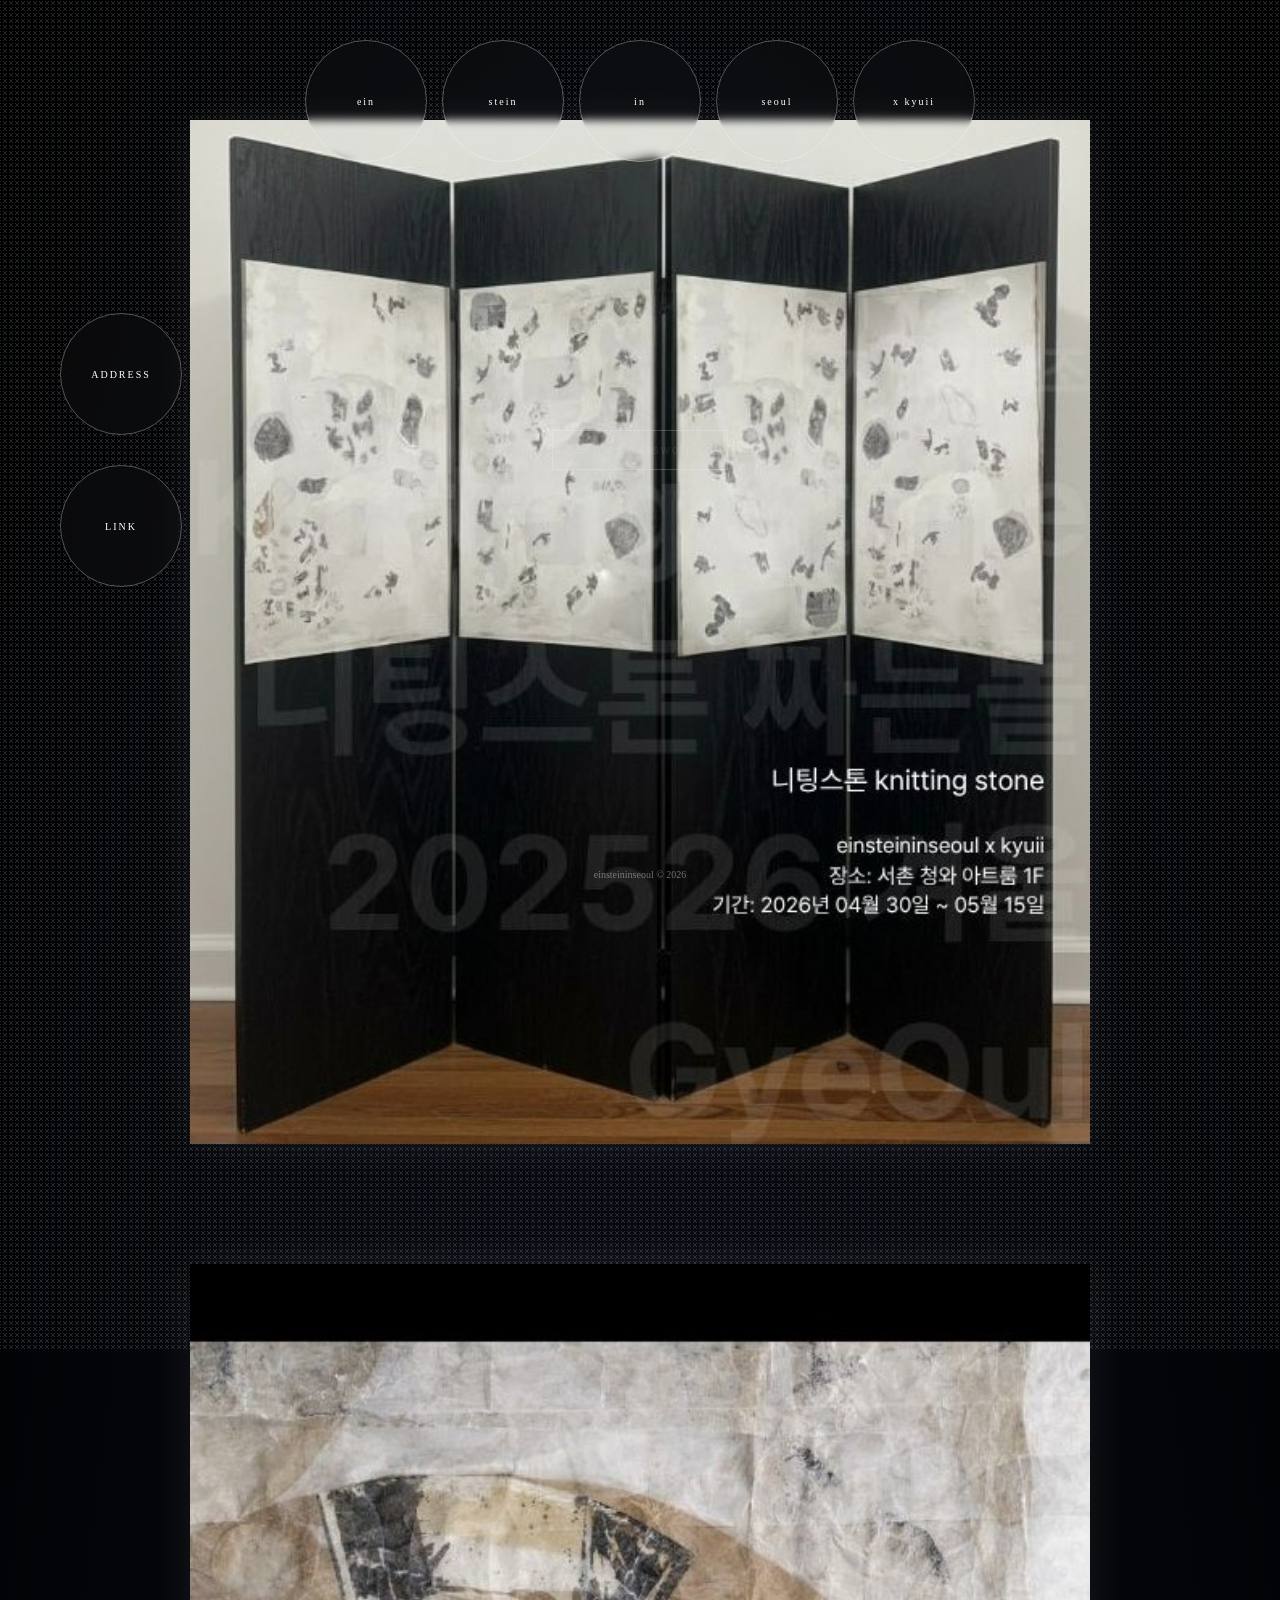
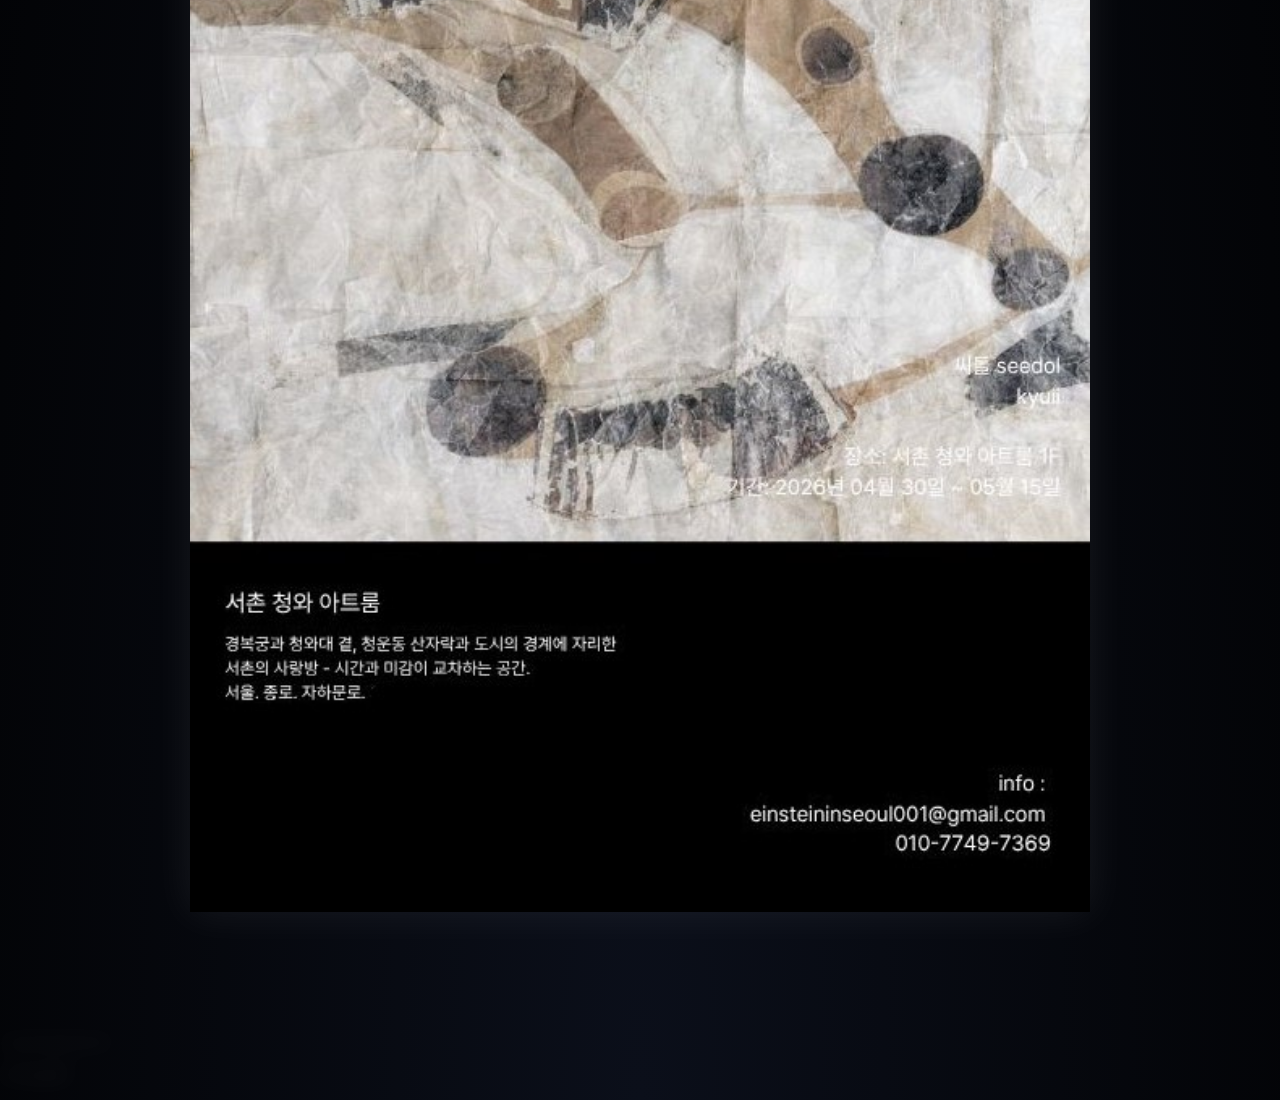
==== main.html @ dd972f6c "Update main.html" ====
<!DOCTYPE html>
<html lang="en">
<head>
  <meta charset="UTF-8">
  <title>einsteininseoul x kyuii</title>
  <meta name="viewport" content="width=device-width, initial-scale=1.0">
  <link rel="stylesheet" href="style.css">
</head>

<body>

<!-- 타이틀 -->
<div class="kyuii">
  <div class="circle">ein</div>
  <div class="circle">stein</div>
  <div class="circle">in</div>
  <div class="circle">seoul</div>

  <a href="http://kyuii.com/" target="_blank" class="circle">
    x kyuii
  </a>
</div>

<!-- 메뉴 -->
<div class="menu">
  <a onclick="showPage('info')" class="circle">ADDRESS</a>
  <a href="#" onclick="showPage('links')" class="circle">LINK</a>
</div>

<!-- 콘텐츠 -->
<div class="content">

  <div id="work" class="page active">
    <img src="images/01.jpg">
    <img src="images/02.jpg">
  </div>

  <div id="links" class="page">
    <p><a href="https://www.einsteininseoul.kr/" target="_blank">einsteininseoul</a></p>
    <p><a href="https://smartstore.naver.com/dol82must/products/13147462867" target="_blank">dolbag001</a></p>
  </div>

 <div id="info" class="page">

  <!-- 🔒 비밀번호 입력 -->
  <div id="pwBox">
    <input type="password" id="pw" placeholder="enter password" onkeydown="checkPw(event)">
  </div>

  <!-- 📍 주소 영역 (처음엔 숨김) -->
  <div id="addressBox" style="display:none;">
    <p id="typing"></p>
  </div>

</div>

<!-- footer -->
<div class="footer">
  einsteininseoul © 2026
</div>

<script>
function checkPw(e) {
  if (e.key === "Enter") {
    const input = document.getElementById("pw").value;

    if (input === "kyuii2026") {

      // 🔥 비번창 숨기고 주소 보여줌
      document.getElementById("pwBox").style.display = "none";
      document.getElementById("addressBox").style.display = "block";

      startTyping();

    } else {
      alert("wrong password");
    }
  }
}

function startTyping() {
  const text = `universe, earth, korea
서울시 종로구 자하문로33가길 29-9, 
1F
29-9, Jahamun-ro 33ga-gil, Jongno-gu, Seoul-city`;

  const el = document.getElementById("typing");
  el.innerHTML = "";

  let i = 0;

  function type() {
    if (i < text.length) {
      if (text.charAt(i) === "\n") {
        el.innerHTML += "<br>";
      } else {
        el.innerHTML += text.charAt(i);
      }
      i++;
      setTimeout(type, 100);
    } else {
      // 🔥 타이핑 끝나면 링크 추가
      el.innerHTML += `
        <br><br>
        <a href="https://naver.me/Ge7FchKd"
           target="_blank"
           class="address-link">
           VIEW MAP
        </a>
      `;
    }
  }

  type();
}
</script>

</body>
</html>
---- style.css ----
body {
  margin: 0;
  background: radial-gradient(ellipse at bottom, #0b0f1a 0%, #000000 100%);
  overflow-x: hidden;
  color: white;
}

/* 별 배경 */
body::before {
  content: "";
  position: fixed;
  width: 200%;
  height: 200%;
  top: -50%;
  left: -50%;
  background-image: 
    radial-gradient(white 1px, transparent 1px),
    radial-gradient(white 1px, transparent 1px);
  background-size: 3px 3px, 6px 6px;
  opacity: 0.15;
  animation: starMove 120s linear infinite;
  z-index: -1;
}

@keyframes starMove {
  from { transform: translate(0,0); }
  to { transform: translate(200px, 200px); }
}

/* 이미지 */
img {
  width: 90%;
  max-width: 900px;
  display: block;
  margin: 120px auto;
  box-shadow: 0 0 40px rgba(255,255,255,0.08);
  transition: 0.6s;
}

img:hover {
  transform: scale(1.02);
}

/* 메뉴 */
.menu {
  position: fixed;
  top: 50%;
  left: 60px;
  transform: translateY(-50%);
  display: flex;
  flex-direction: column;
  gap: 30px;
  z-index: 100; /* 🔥 클릭 최상단 */
}

/* 원 */
.circle {
  width: 120px;
  height: 120px;
  border-radius: 50%;
  border: 1px solid rgba(255,255,255,0.3);
  display: flex;
  align-items: center;
  justify-content: center;
  font-size: 10px;
  letter-spacing: 2px;
  text-decoration: none;
  color: white;
  backdrop-filter: blur(4px);
  transition: 0.4s;
  cursor: pointer; /* 🔥 클릭 반응 */
}

.circle:hover {
  background: white;
  color: black;
  transform: scale(1.2);
}

/* 상단 타이틀 */
.kyuii {
  position: fixed;
  top: 40px;
  left: 50%;
  transform: translateX(-50%);
  display: flex;
  gap: 15px;
  z-index: 100;
}

.kyuii .circle {
  animation: float 8s infinite ease-in-out;
}

.kyuii .circle:nth-child(1) { animation-delay: 0s; }
.kyuii .circle:nth-child(2) { animation-delay: 1s; }
.kyuii .circle:nth-child(3) { animation-delay: 2s; }
.kyuii .circle:nth-child(4) { animation-delay: 3s; }
.kyuii .circle:nth-child(5) { animation-delay: 4s; }

@keyframes float {
  0% { transform: translate(0,0); }
  50% { transform: translate(10px,-10px); }
  100% { transform: translate(0,0); }
}

/* 페이지 */
.page {
  opacity: 0.2;
  filter: blur(12px);
  transition: 0.6s;
  pointer-events: none; /* 🔥 비활성 페이지 클릭 차단 */
}

.page.active {
  opacity: 1;
  filter: blur(0);
  pointer-events: auto; /* 🔥 활성만 클릭 가능 */
}

/* 링크 */
.page a {
  color: white;
  text-decoration: none;
  font-size: 14px;
  letter-spacing: 2px;
}

.page a:hover {
  opacity: 0.6;
}

/* 🔥 INFO만 블러 예외 */
#info {
  filter: none !important;
}

/* footer */
.footer {
  position: fixed;
  bottom: 20px;
  left: 50%;
  transform: translateX(-50%);
  font-size: 10px;
  opacity: 0.4;
  z-index: 100;
}

/* INFO (주소 화면) */
#info {
  position: fixed;
  top: 0;
  left: 0;
  width: 100%;
  height: 100vh;

  display: flex;
  justify-content: center;
  align-items: center;

  text-align: center;
  font-size: 14px;
  letter-spacing: 2px;
  z-index: 50;
}

#typing::after {
  content: "|";
  animation: blink 1s infinite;
}

@keyframes blink {
  0%,100% { opacity: 0.3; }
  50% { opacity: 1; }
}

/* 주소 링크 */
.address-link {
  display: inline-block;
  margin-top: 20px;
  font-size: 12px;
  letter-spacing: 2px;
  text-decoration: none;
  color: white;
  opacity: 0.6;
}

.address-link:hover {
  opacity: 1;
}

/* 모바일 */
@media (max-width: 768px) {

  .circle {
    width: 70px;
    height: 70px;
    font-size: 9px;
  }

  .menu {
    top: auto;
    bottom: 30px;
    left: 50%;
    transform: translateX(-50%);
    flex-direction: row;
    gap: 20px;
  }

  .kyuii {
    gap: 8px;
    top: 20px;
  }

  img {
    margin: 80px auto;
    width: 95%;
  }

  .content {
    padding: 20px;
  }
}

#pwBox input {
  background: transparent;
  border: 1px solid white;
  color: white;
  padding: 12px;
  text-align: center;
  font-size: 12px;
  letter-spacing: 2px;
}

#pwBox input::placeholder {
  color: rgba(255,255,255,0.5);
}
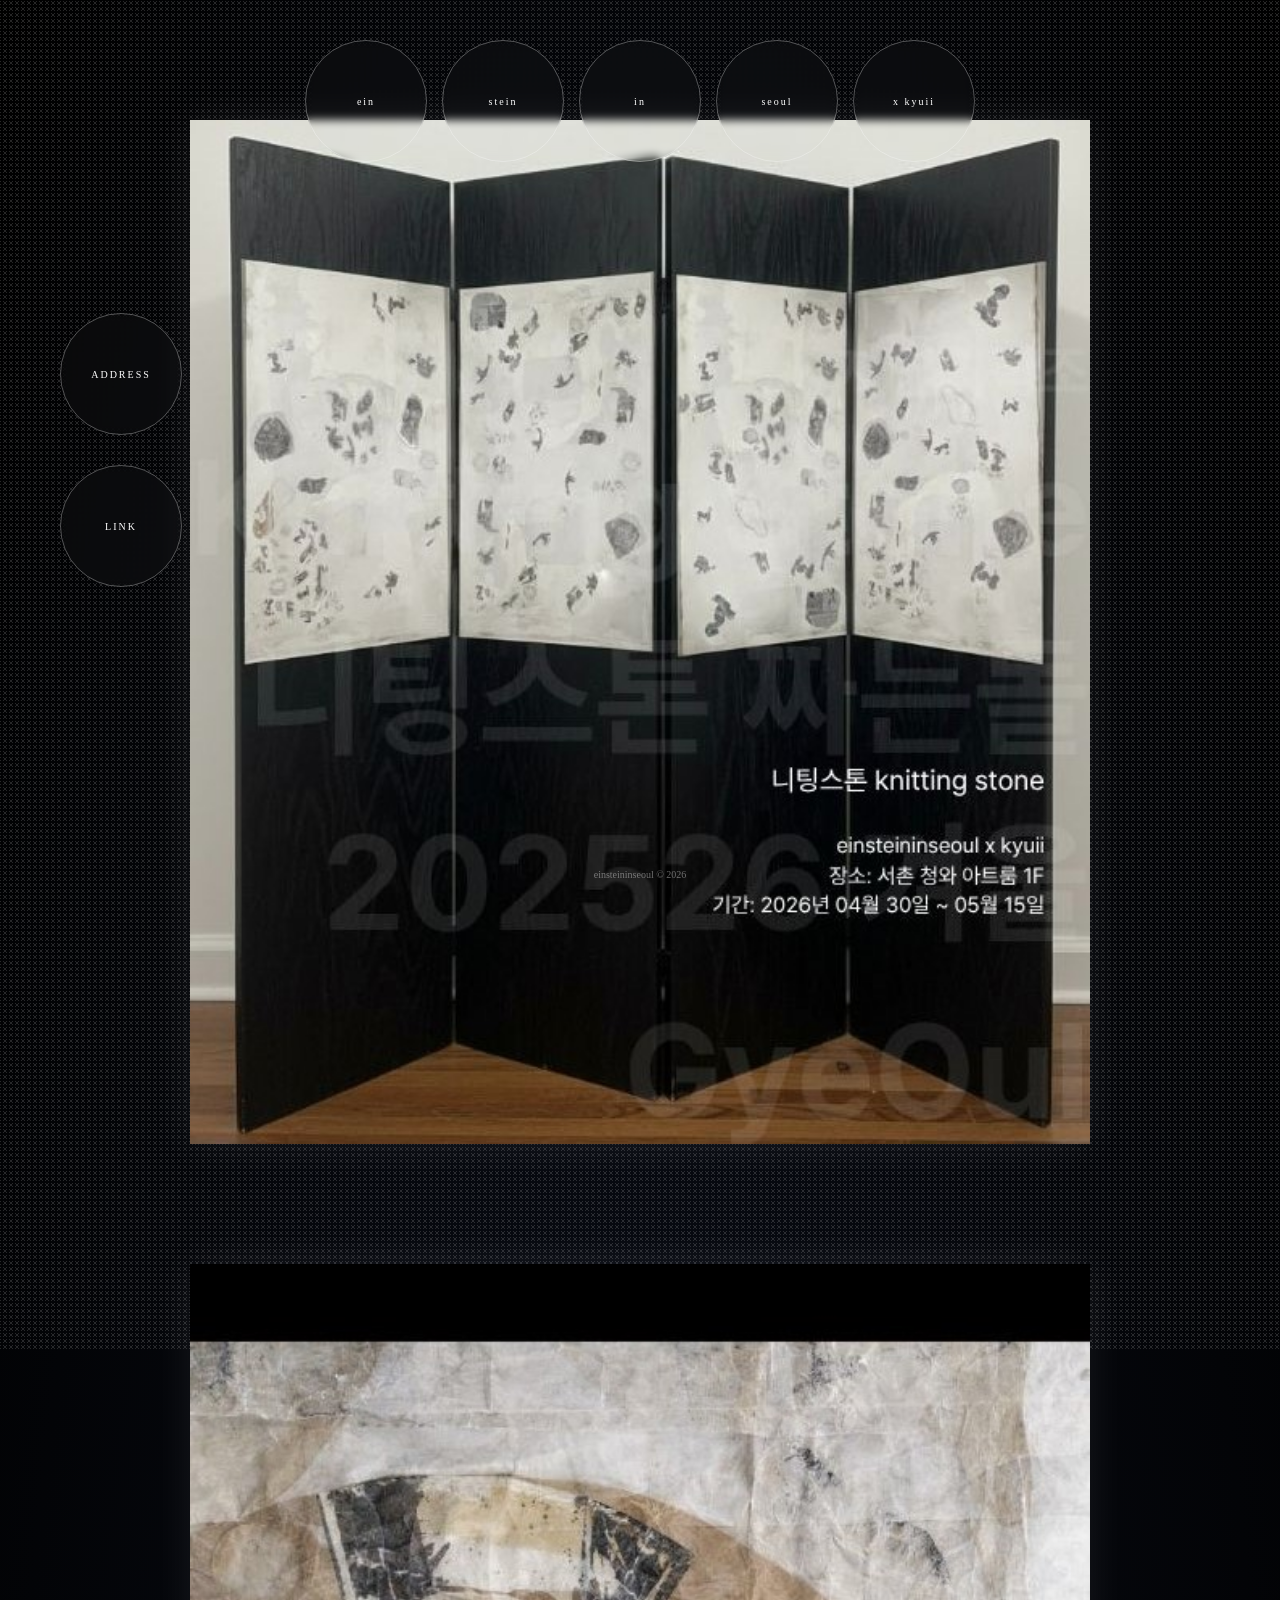
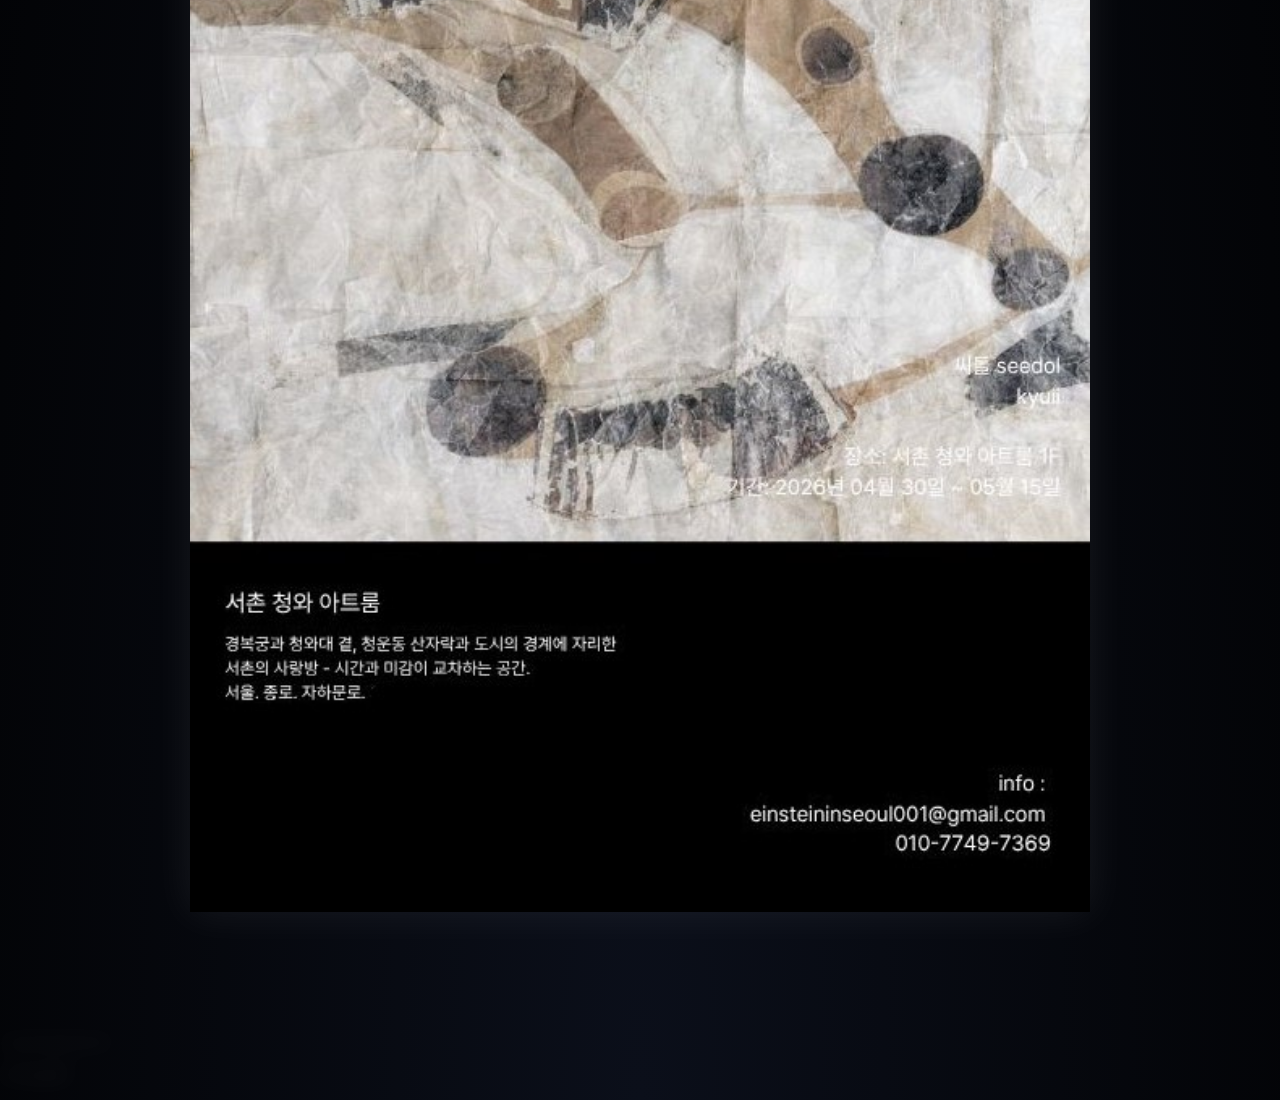
==== commit 1dd7508d: "Update main.html" ====
--- a/main.html
+++ b/main.html
@@ -42,17 +42,9 @@
     <p><a href="https://smartstore.naver.com/dol82must/products/13147462867" target="_blank">dolbag001</a></p>
   </div>
 
- <div id="info" class="page">
-
-  <!-- 🔒 비밀번호 입력 -->
-  <div id="pwBox">
-    <input type="password" id="pw" placeholder="enter password" onkeydown="checkPw(event)">
-  </div>
-
-  <!-- 📍 주소 영역 (처음엔 숨김) -->
-  <div id="addressBox" style="display:none;">
-    <p id="typing"></p>
-  </div>
+  <div id="info" class="page">
+  <p id="typing"></p>
+</div>
 
 </div>
 
@@ -62,21 +54,15 @@
 </div>
 
 <script>
-function checkPw(e) {
-  if (e.key === "Enter") {
-    const input = document.getElementById("pw").value;
+function showPage(pageId) {
+  document.querySelectorAll('.page').forEach(p => {
+    p.classList.remove('active');
+  });
 
-    if (input === "kyuii2026") {
+  document.getElementById(pageId).classList.add('active');
 
-      // 🔥 비번창 숨기고 주소 보여줌
-      document.getElementById("pwBox").style.display = "none";
-      document.getElementById("addressBox").style.display = "block";
-
-      startTyping();
-
-    } else {
-      alert("wrong password");
-    }
+  if (pageId === 'info') {
+    startTyping();
   }
 }
 
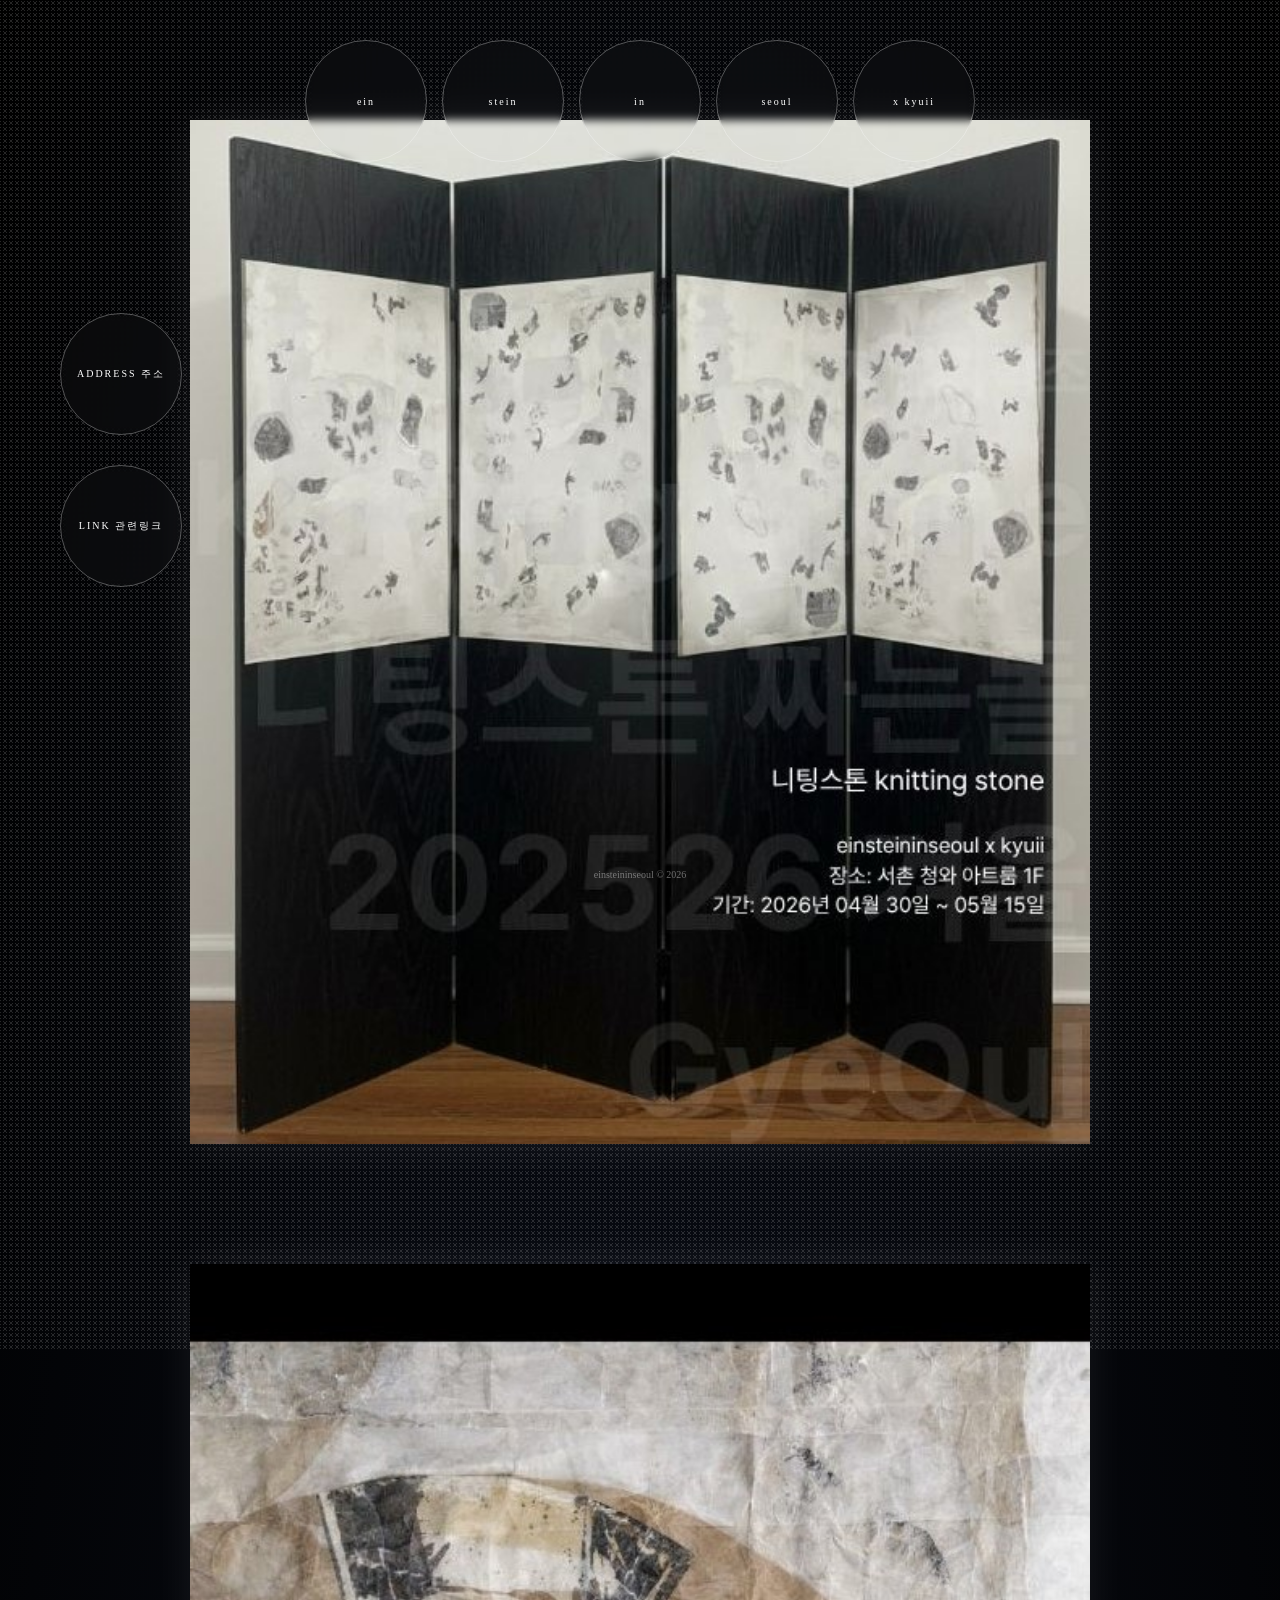
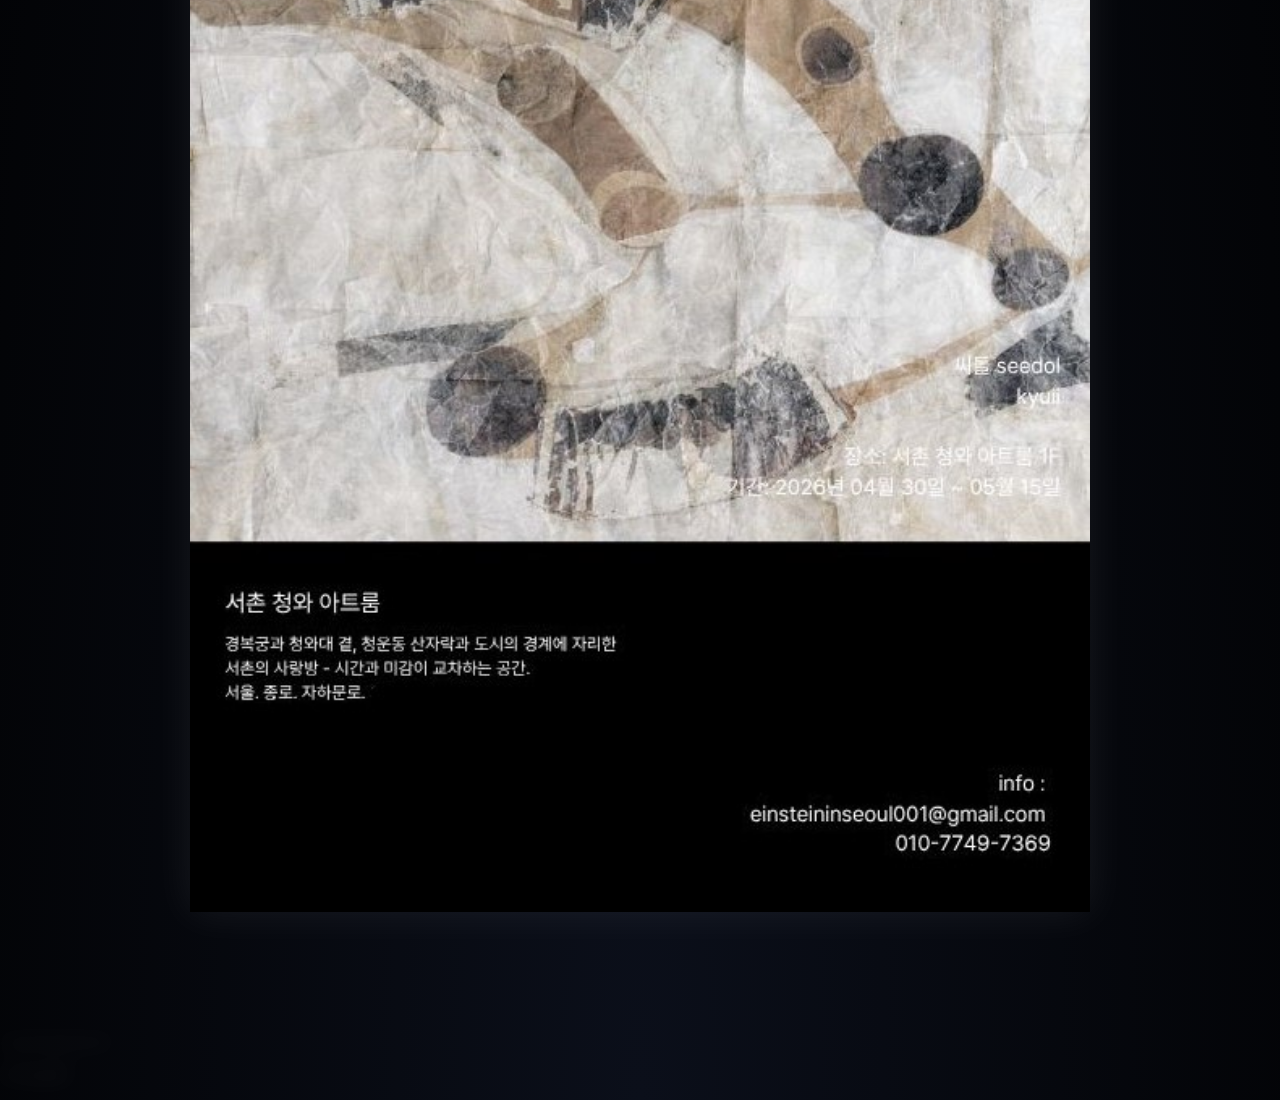
==== commit 3f5f10d6: "Update main.html" ====
--- a/main.html
+++ b/main.html
@@ -25,8 +25,8 @@
 
 <!-- 메뉴 -->
 <div class="menu">
-  <a onclick="showPage('info')" class="circle">ADDRESS</a>
-  <a href="#" onclick="showPage('links')" class="circle">LINK</a>
+  <a onclick="showPage('info')" class="circle">ADDRESS 주소</a>
+  <a href="#" onclick="showPage('links')" class="circle">LINK 관련링크</a>
 </div>
 
 <!-- 콘텐츠 -->
--- a/style.css
+++ b/style.css
@@ -221,17 +221,3 @@
     padding: 20px;
   }
 }
-
-#pwBox input {
-  background: transparent;
-  border: 1px solid white;
-  color: white;
-  padding: 12px;
-  text-align: center;
-  font-size: 12px;
-  letter-spacing: 2px;
-}
-
-#pwBox input::placeholder {
-  color: rgba(255,255,255,0.5);
-}
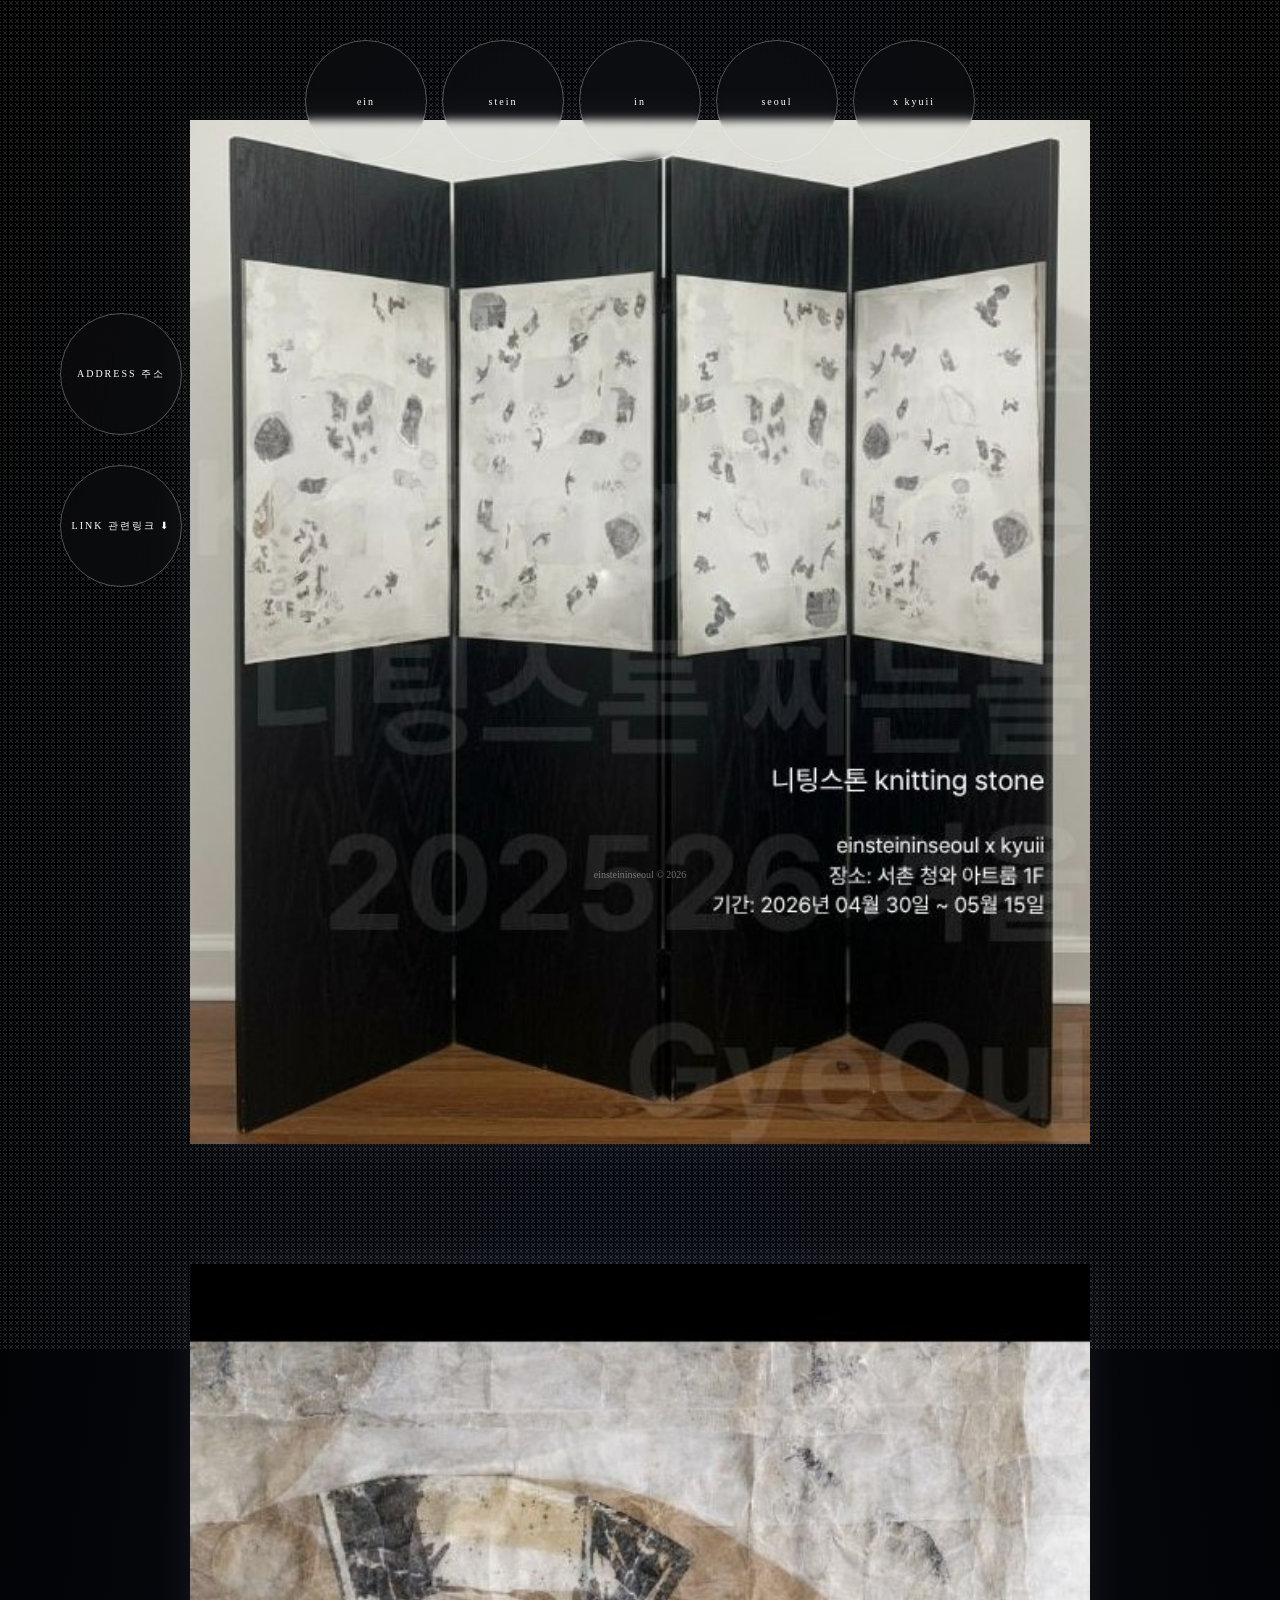
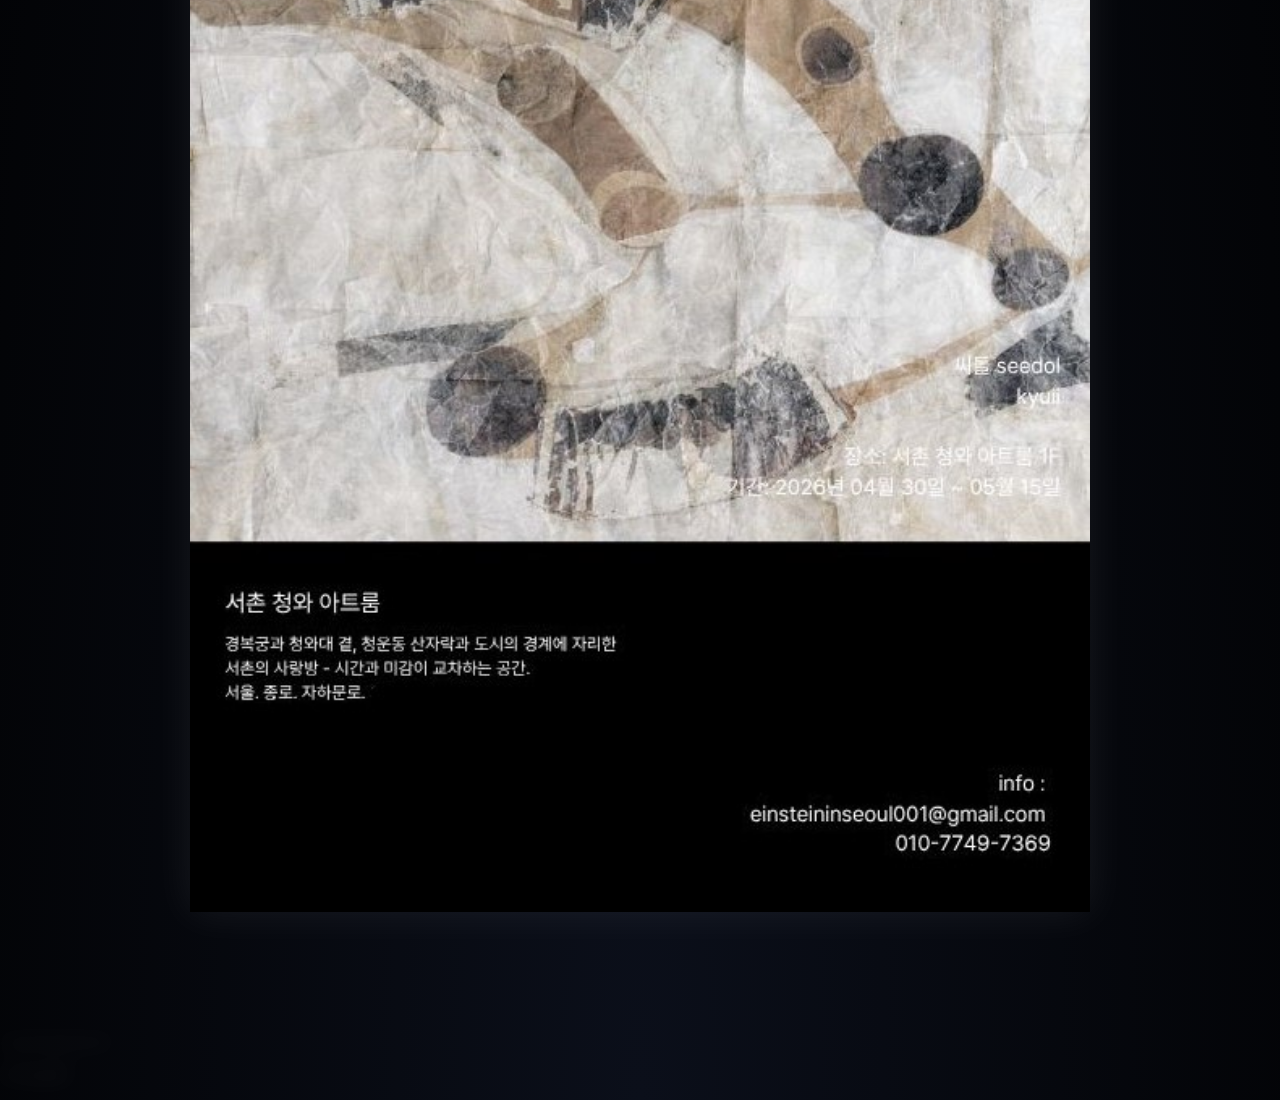
==== commit cec1a7a9: "Update main.html" ====
--- a/main.html
+++ b/main.html
@@ -26,7 +26,7 @@
 <!-- 메뉴 -->
 <div class="menu">
   <a onclick="showPage('info')" class="circle">ADDRESS 주소</a>
-  <a href="#" onclick="showPage('links')" class="circle">LINK 관련링크</a>
+  <a href="#" onclick="showPage('links')" class="circle">LINK 관련링크 ⬇ </a>
 </div>
 
 <!-- 콘텐츠 -->
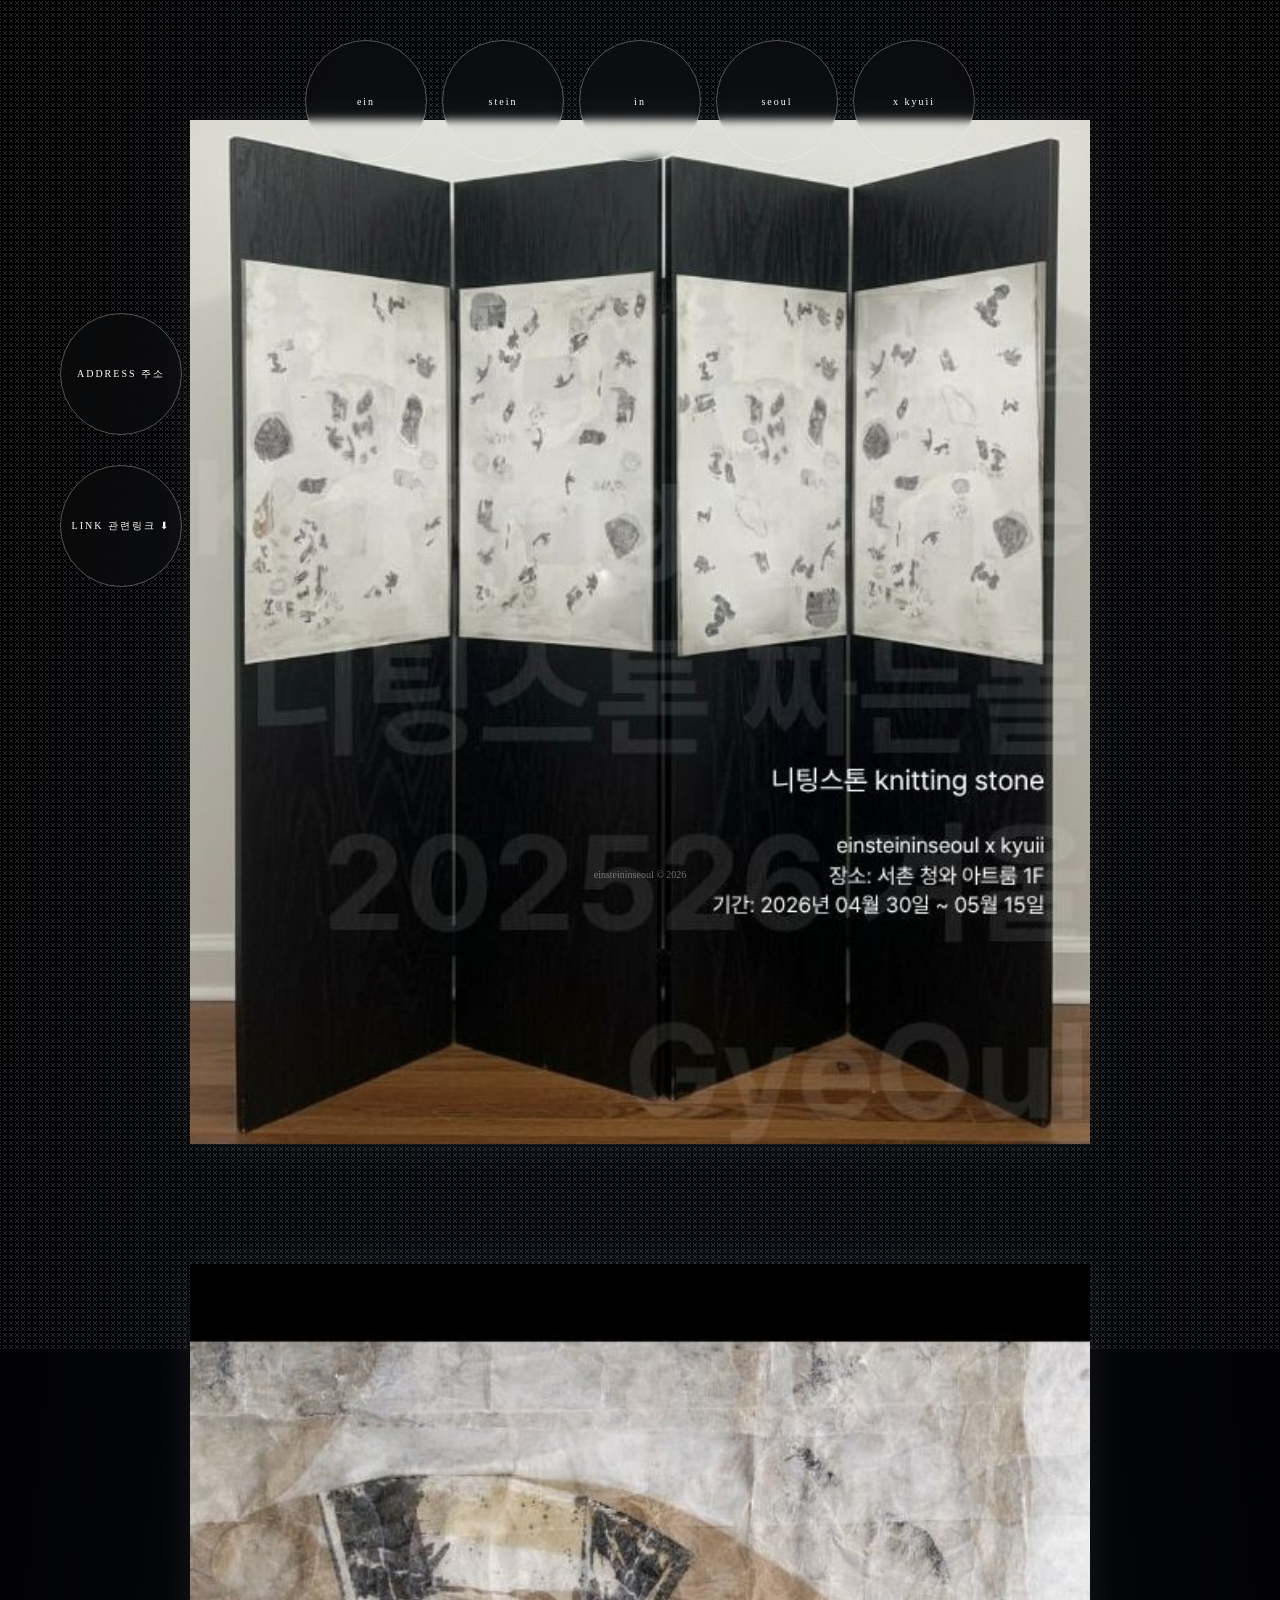
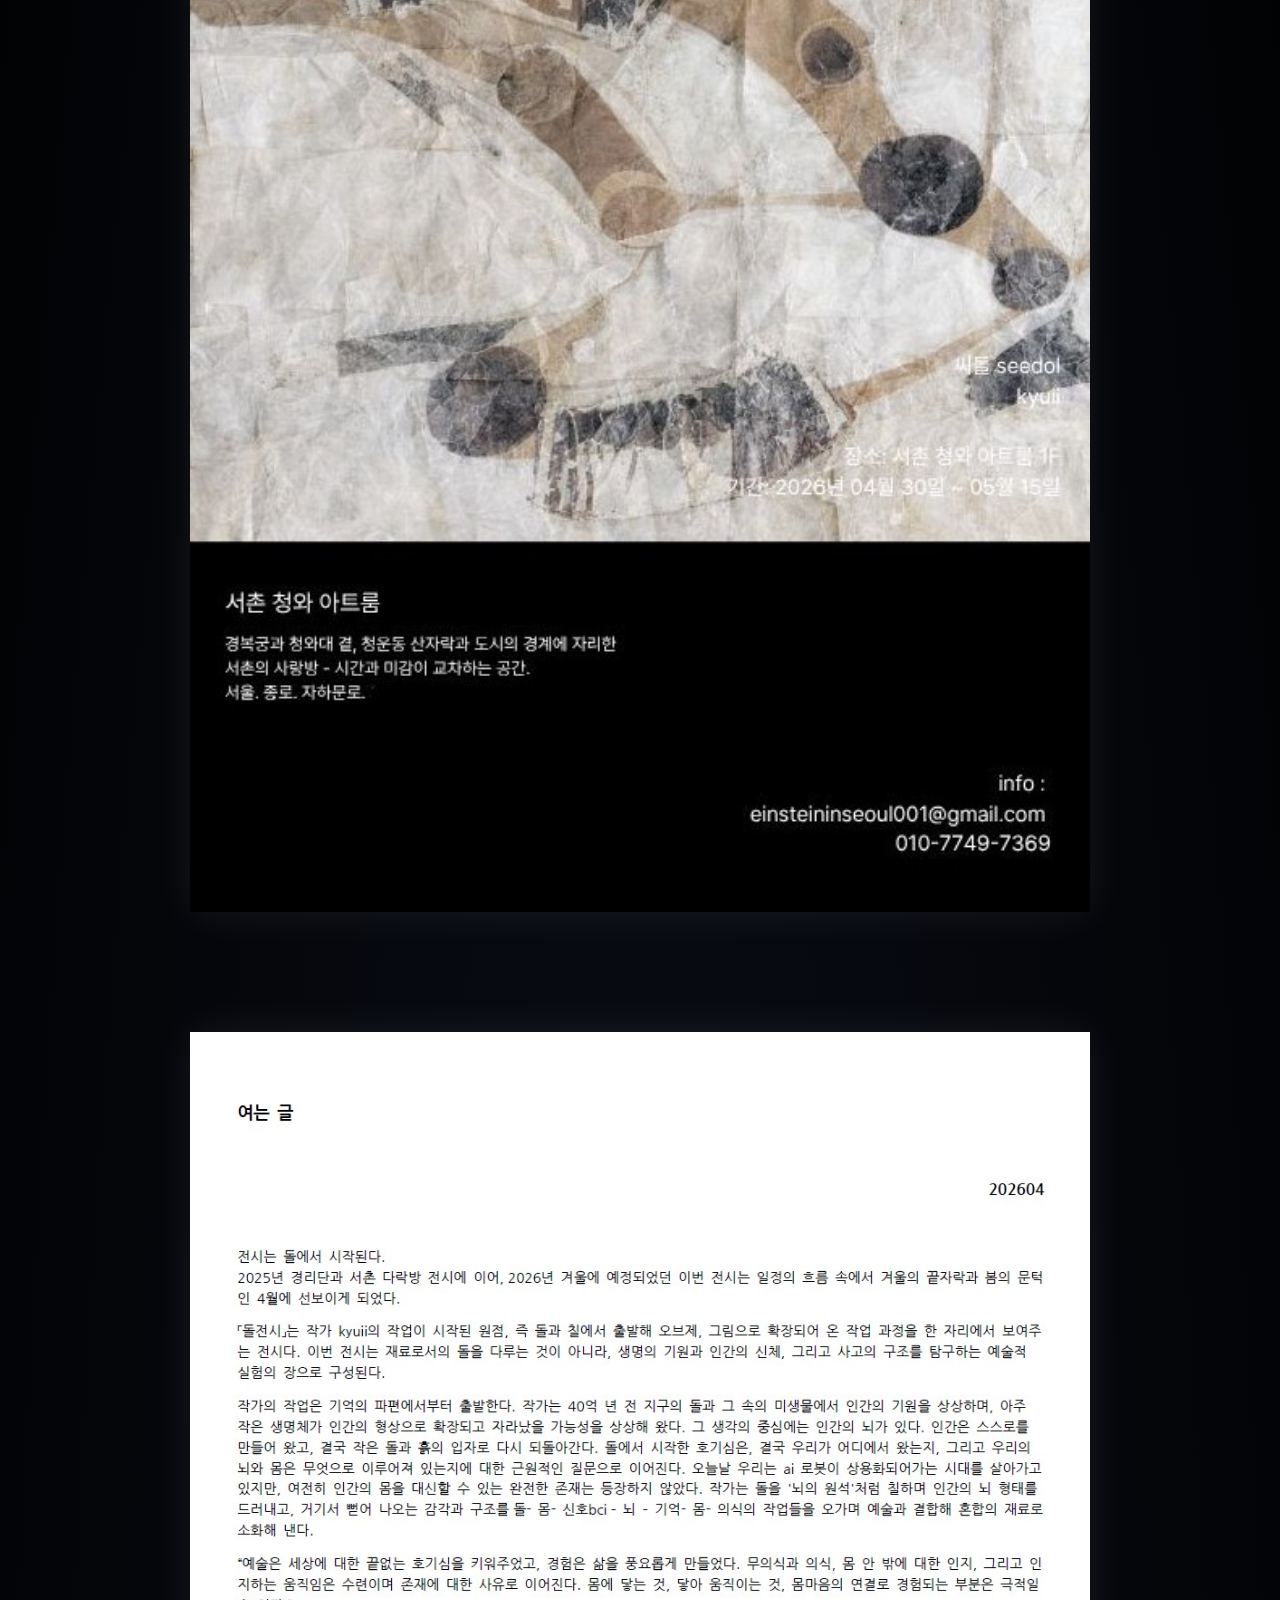
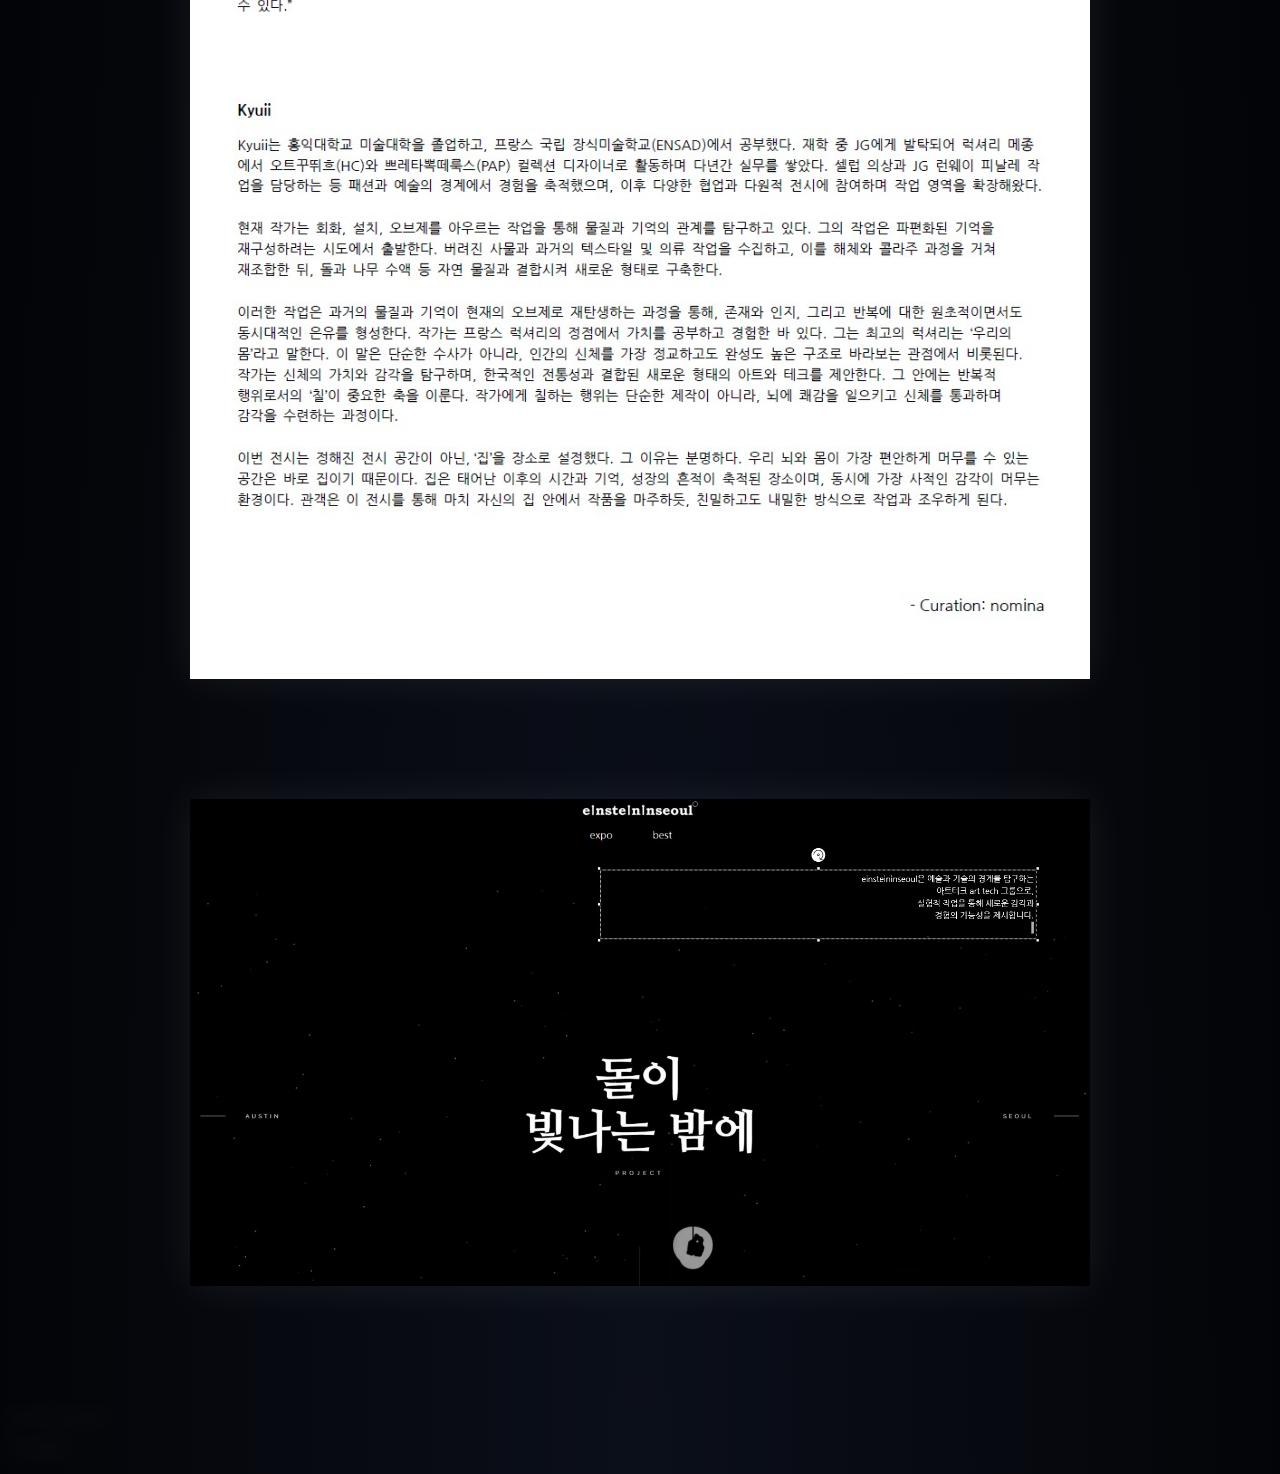
==== commit b1ed4e1a: "Update main.html" ====
--- a/main.html
+++ b/main.html
@@ -35,6 +35,8 @@
   <div id="work" class="page active">
     <img src="images/01.jpg">
     <img src="images/02.jpg">
+     <img src="images/03.jpg">
+     <img src="images/04.jpg">
   </div>
 
   <div id="links" class="page">
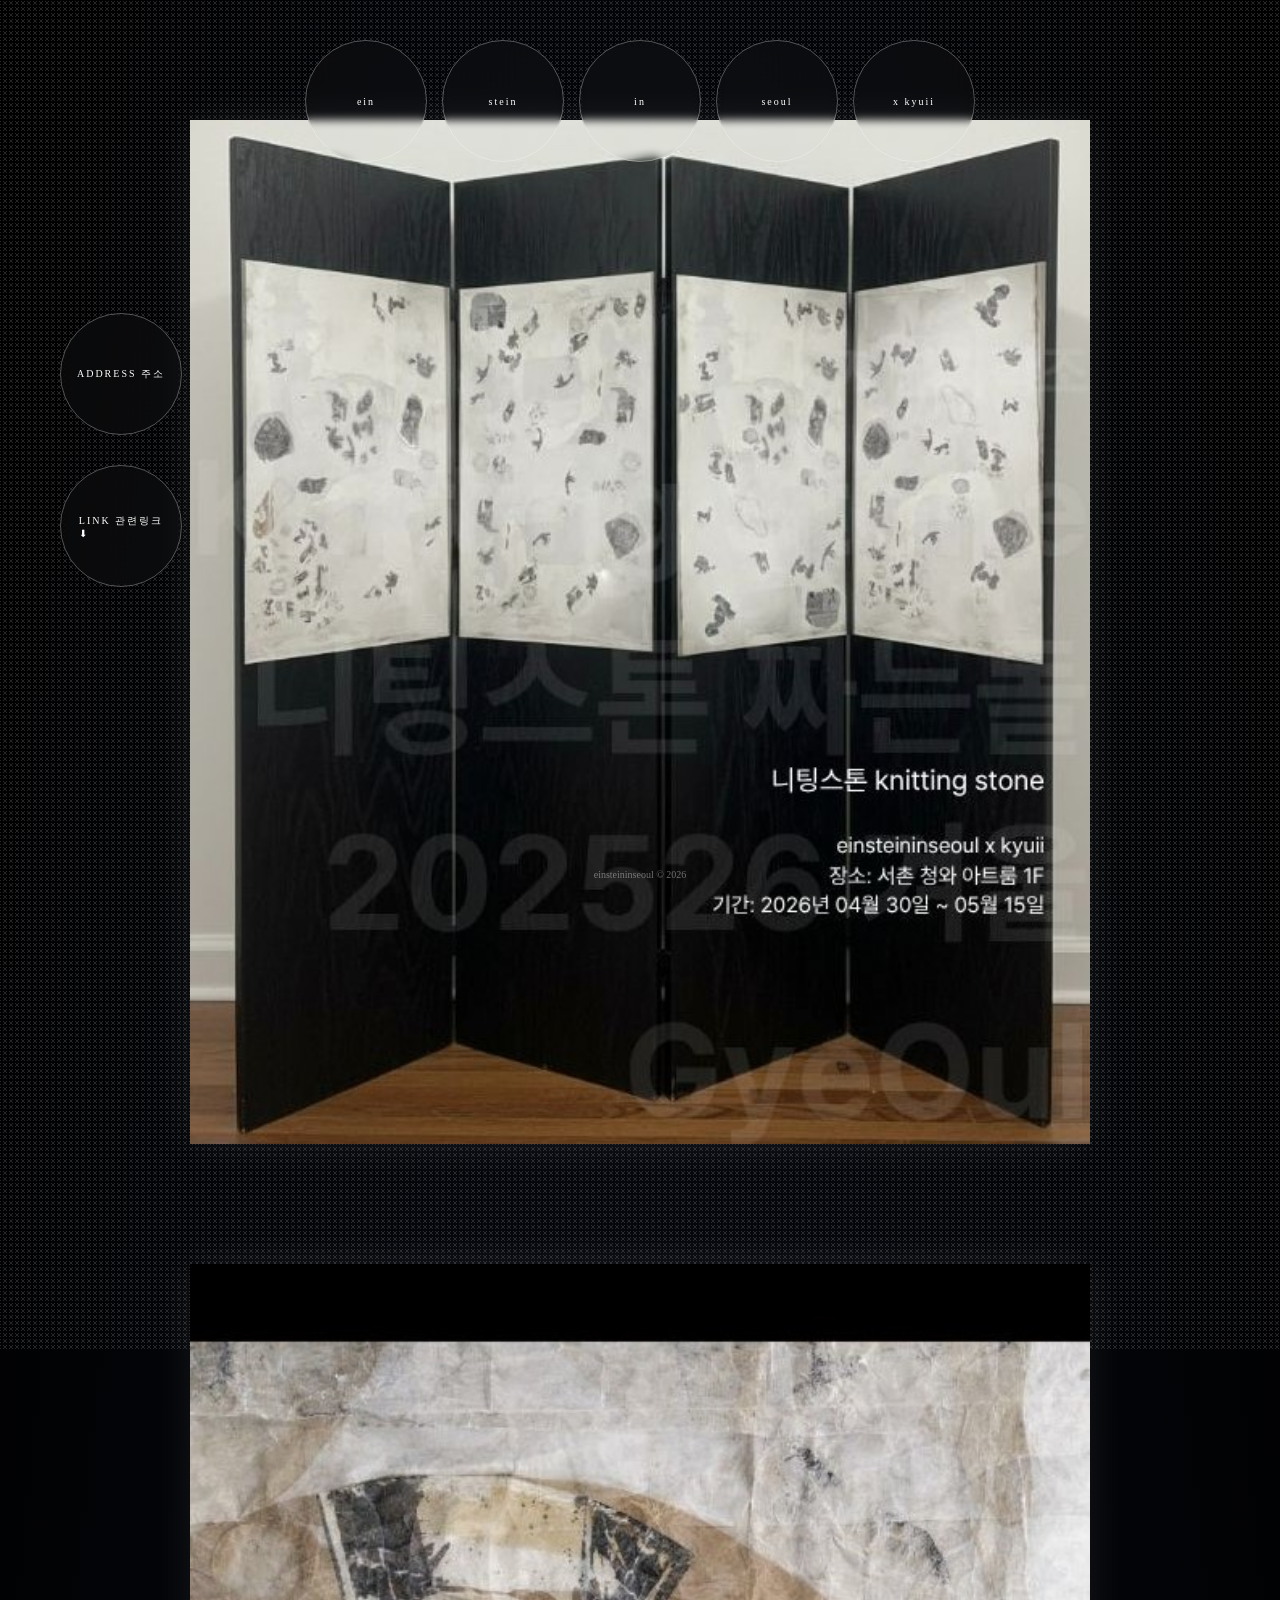
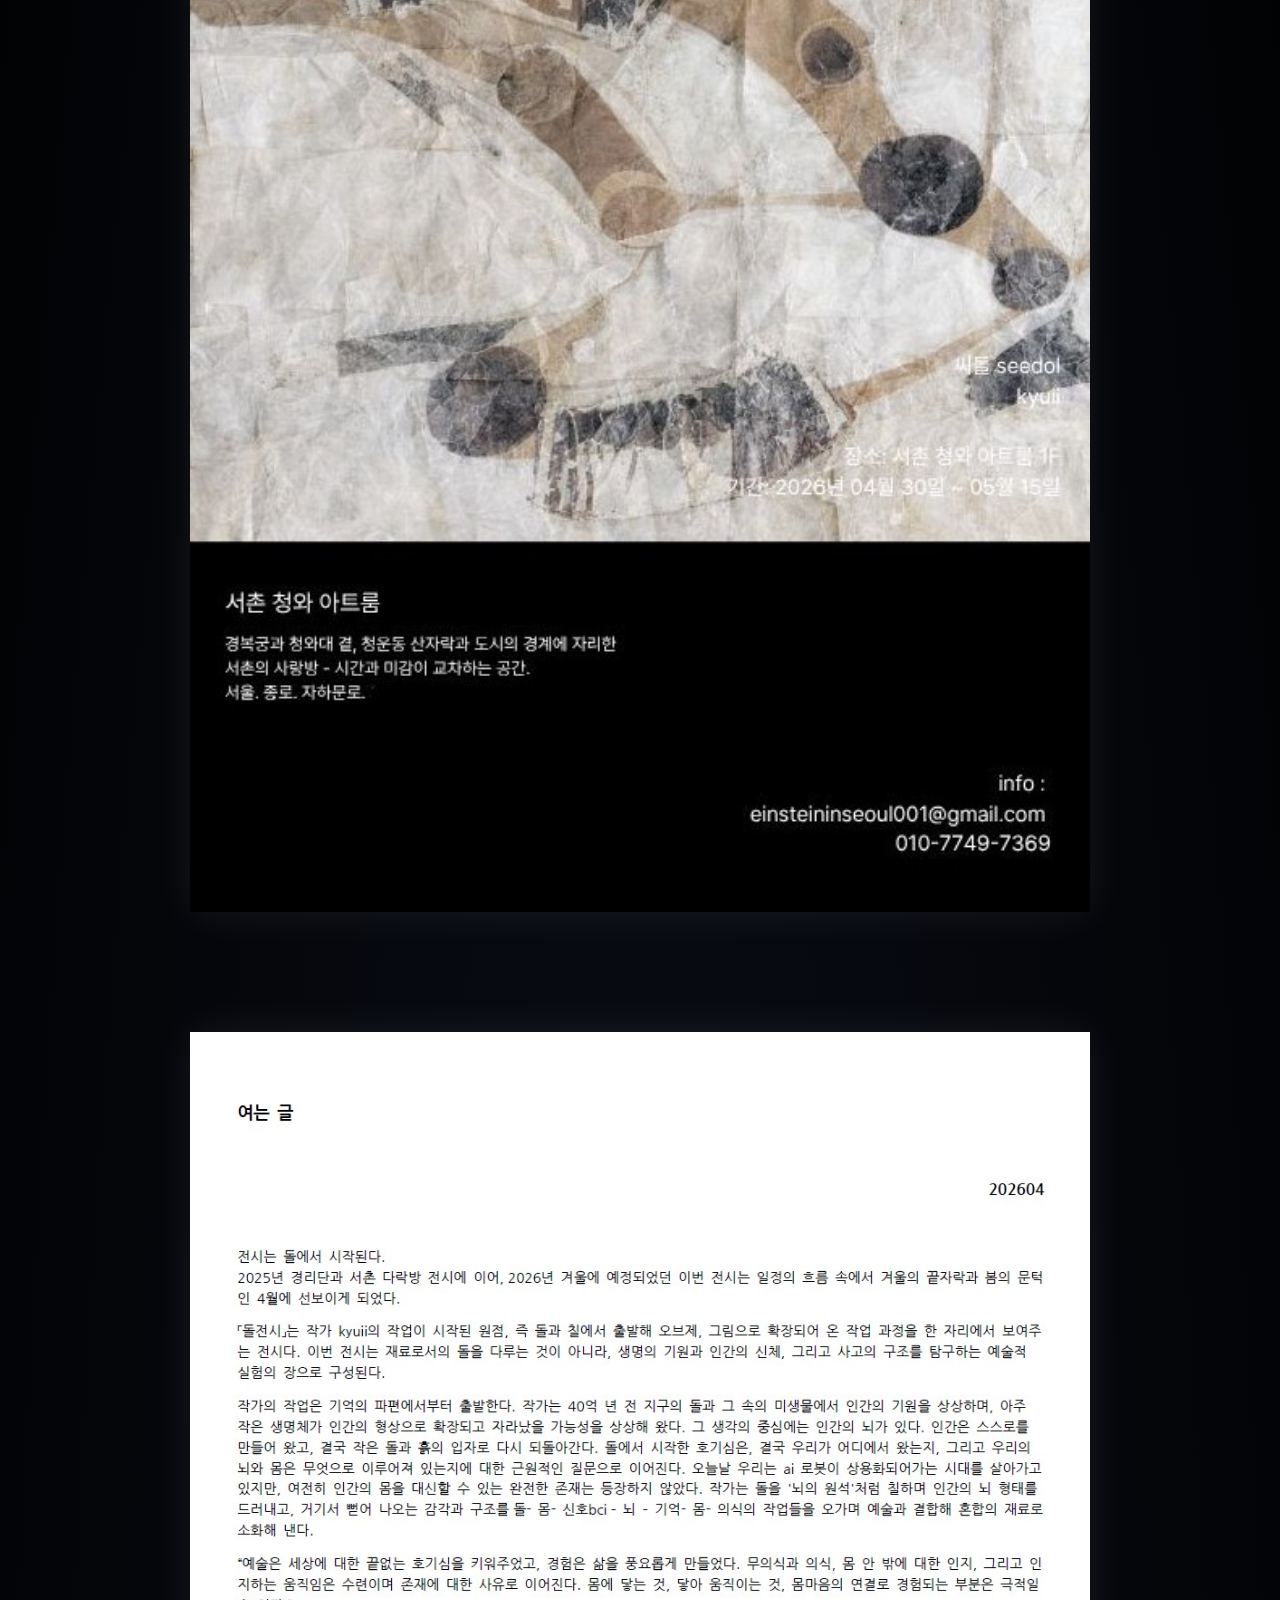
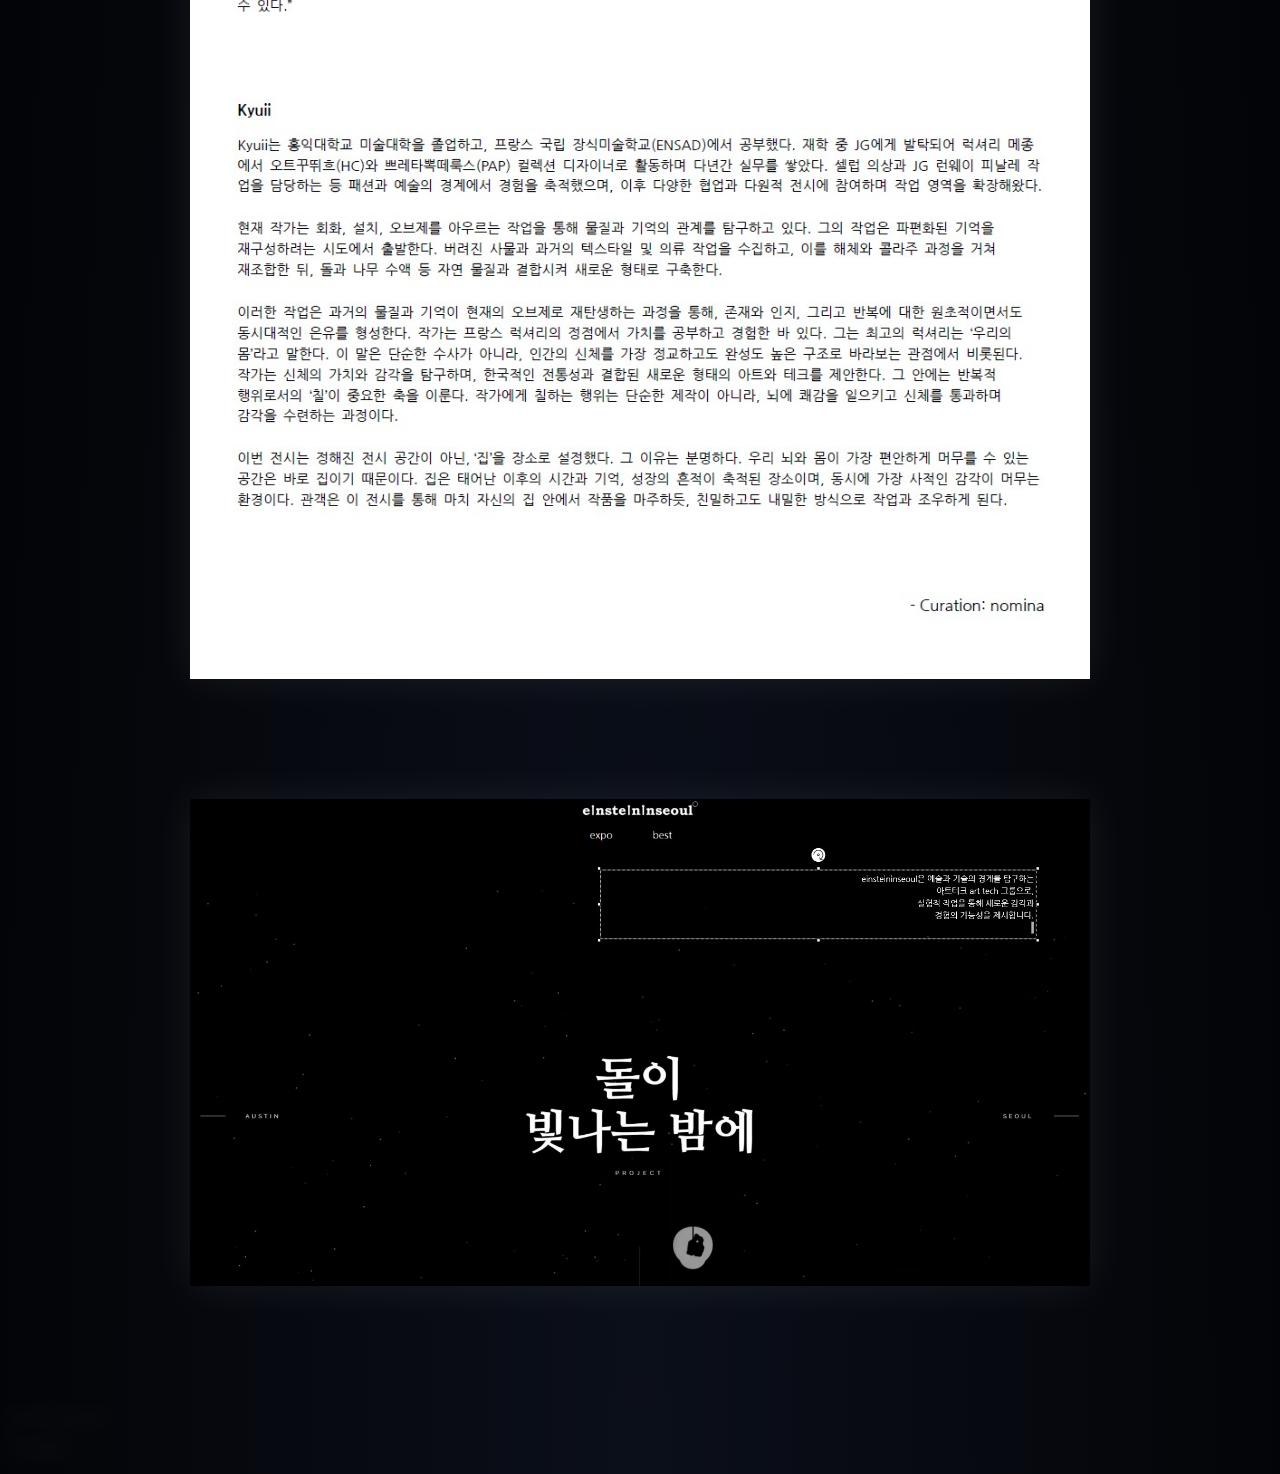
==== commit a215f2c6: "Update main.html" ====
--- a/main.html
+++ b/main.html
@@ -26,7 +26,7 @@
 <!-- 메뉴 -->
 <div class="menu">
   <a onclick="showPage('info')" class="circle">ADDRESS 주소</a>
-  <a href="#" onclick="showPage('links')" class="circle">LINK 관련링크 ⬇ </a>
+  <a href="#" onclick="showPage('links')" class="circle">LINK 관련링크<br>⬇ </a>
 </div>
 
 <!-- 콘텐츠 -->
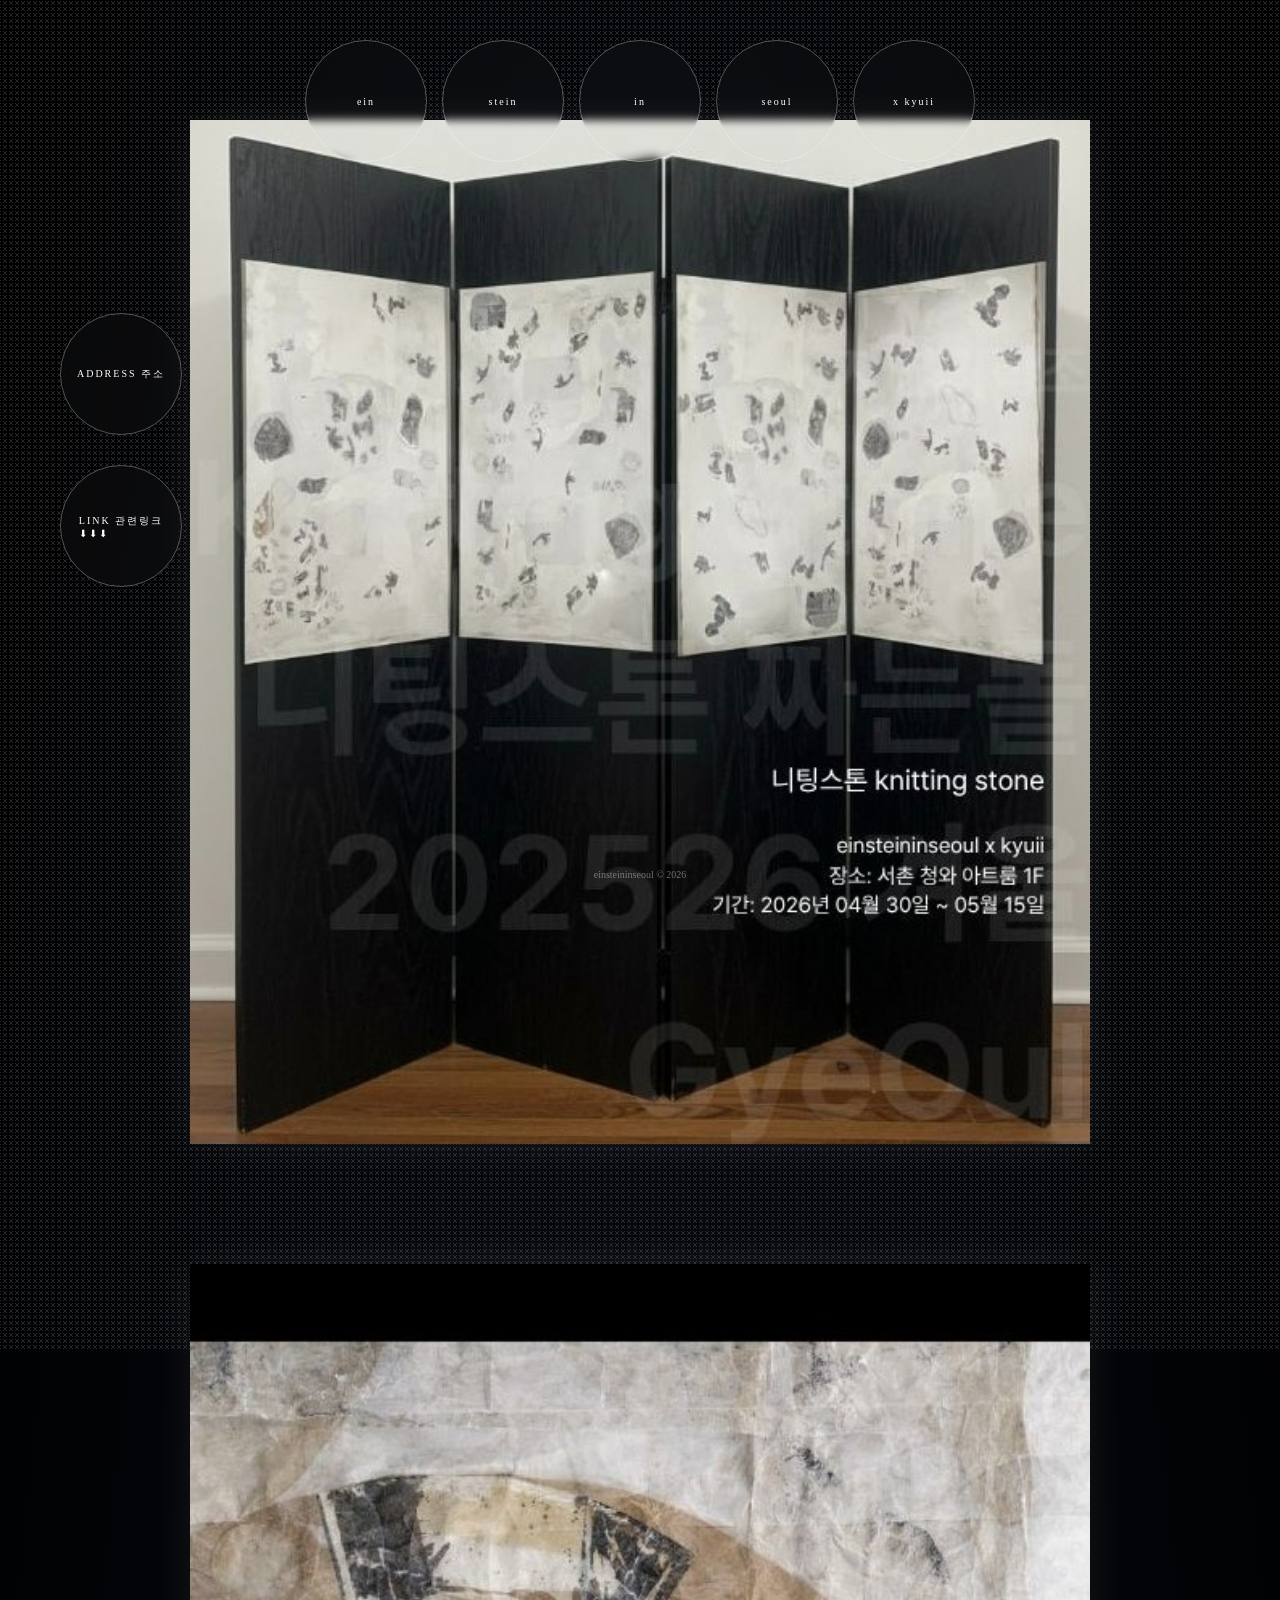
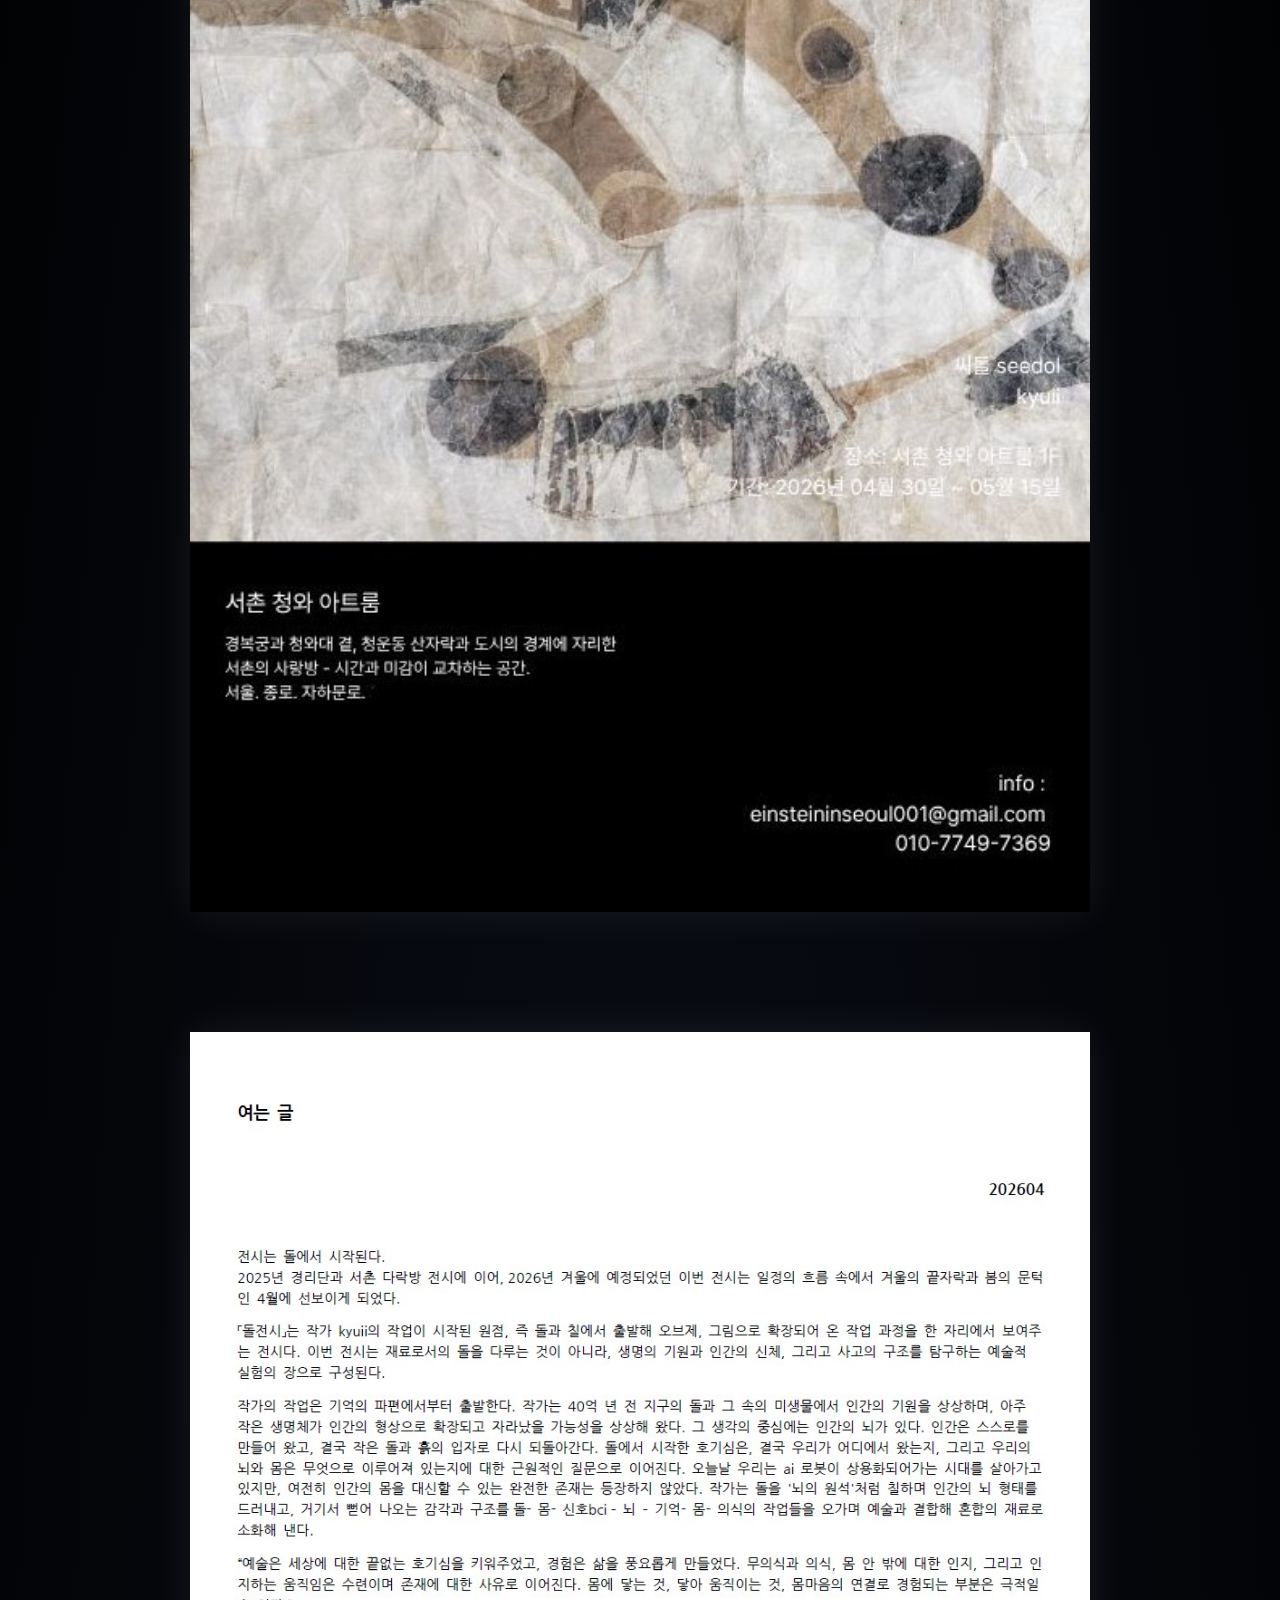
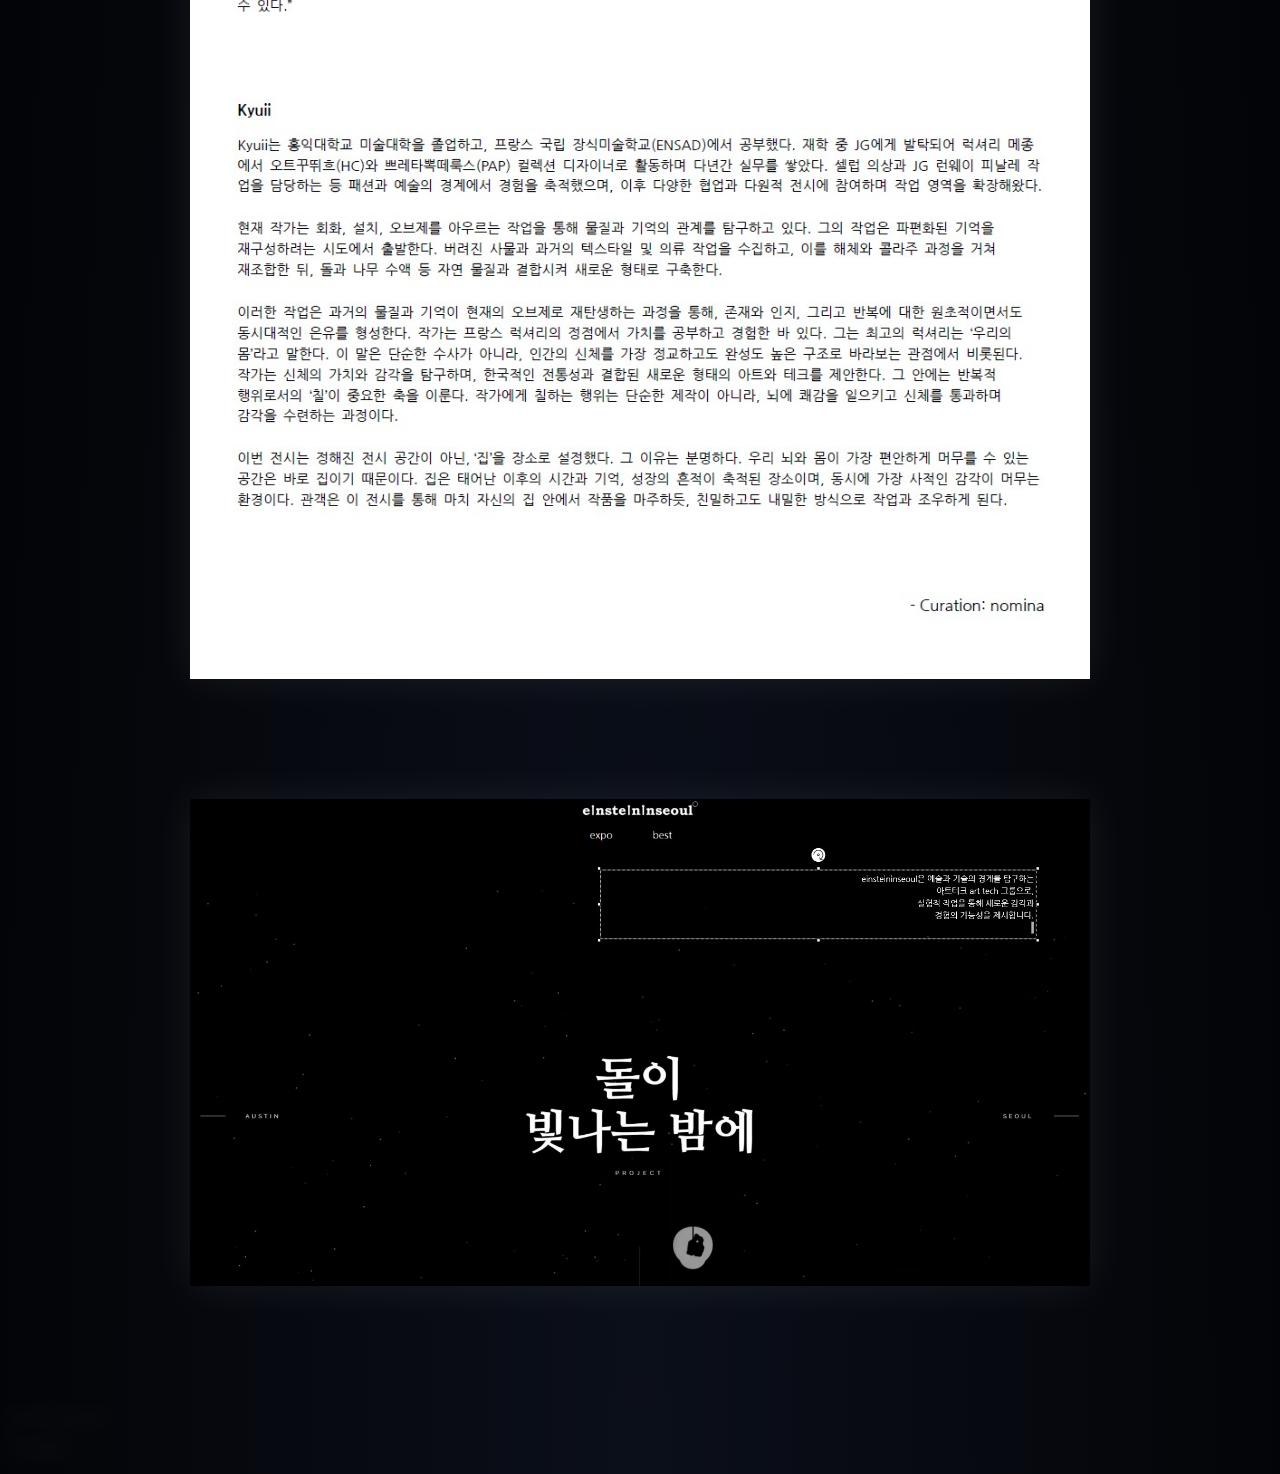
==== commit 9943953d: "Update main.html" ====
--- a/main.html
+++ b/main.html
@@ -26,7 +26,7 @@
 <!-- 메뉴 -->
 <div class="menu">
   <a onclick="showPage('info')" class="circle">ADDRESS 주소</a>
-  <a href="#" onclick="showPage('links')" class="circle">LINK 관련링크<br>⬇ </a>
+  <a href="#" onclick="showPage('links')" class="circle">LINK 관련링크<br>⬇⬇⬇</a>
 </div>
 
 <!-- 콘텐츠 -->
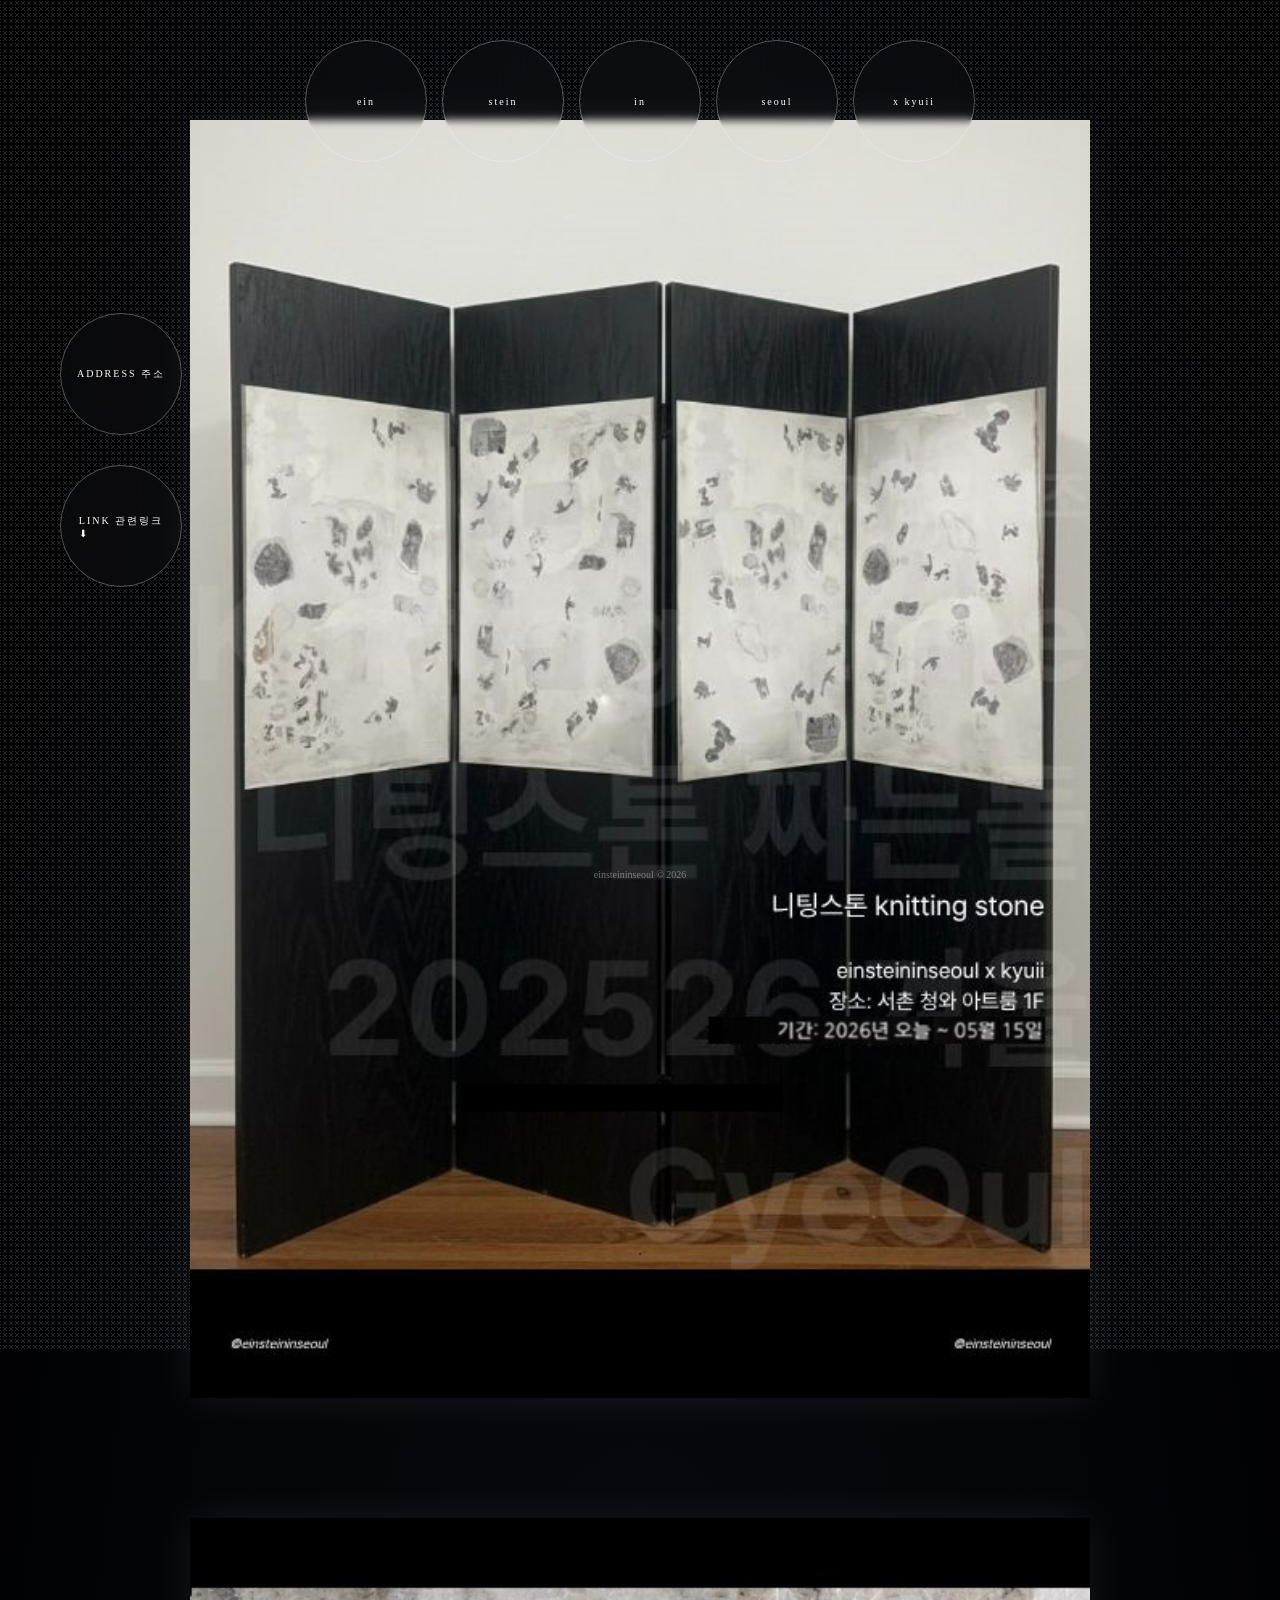
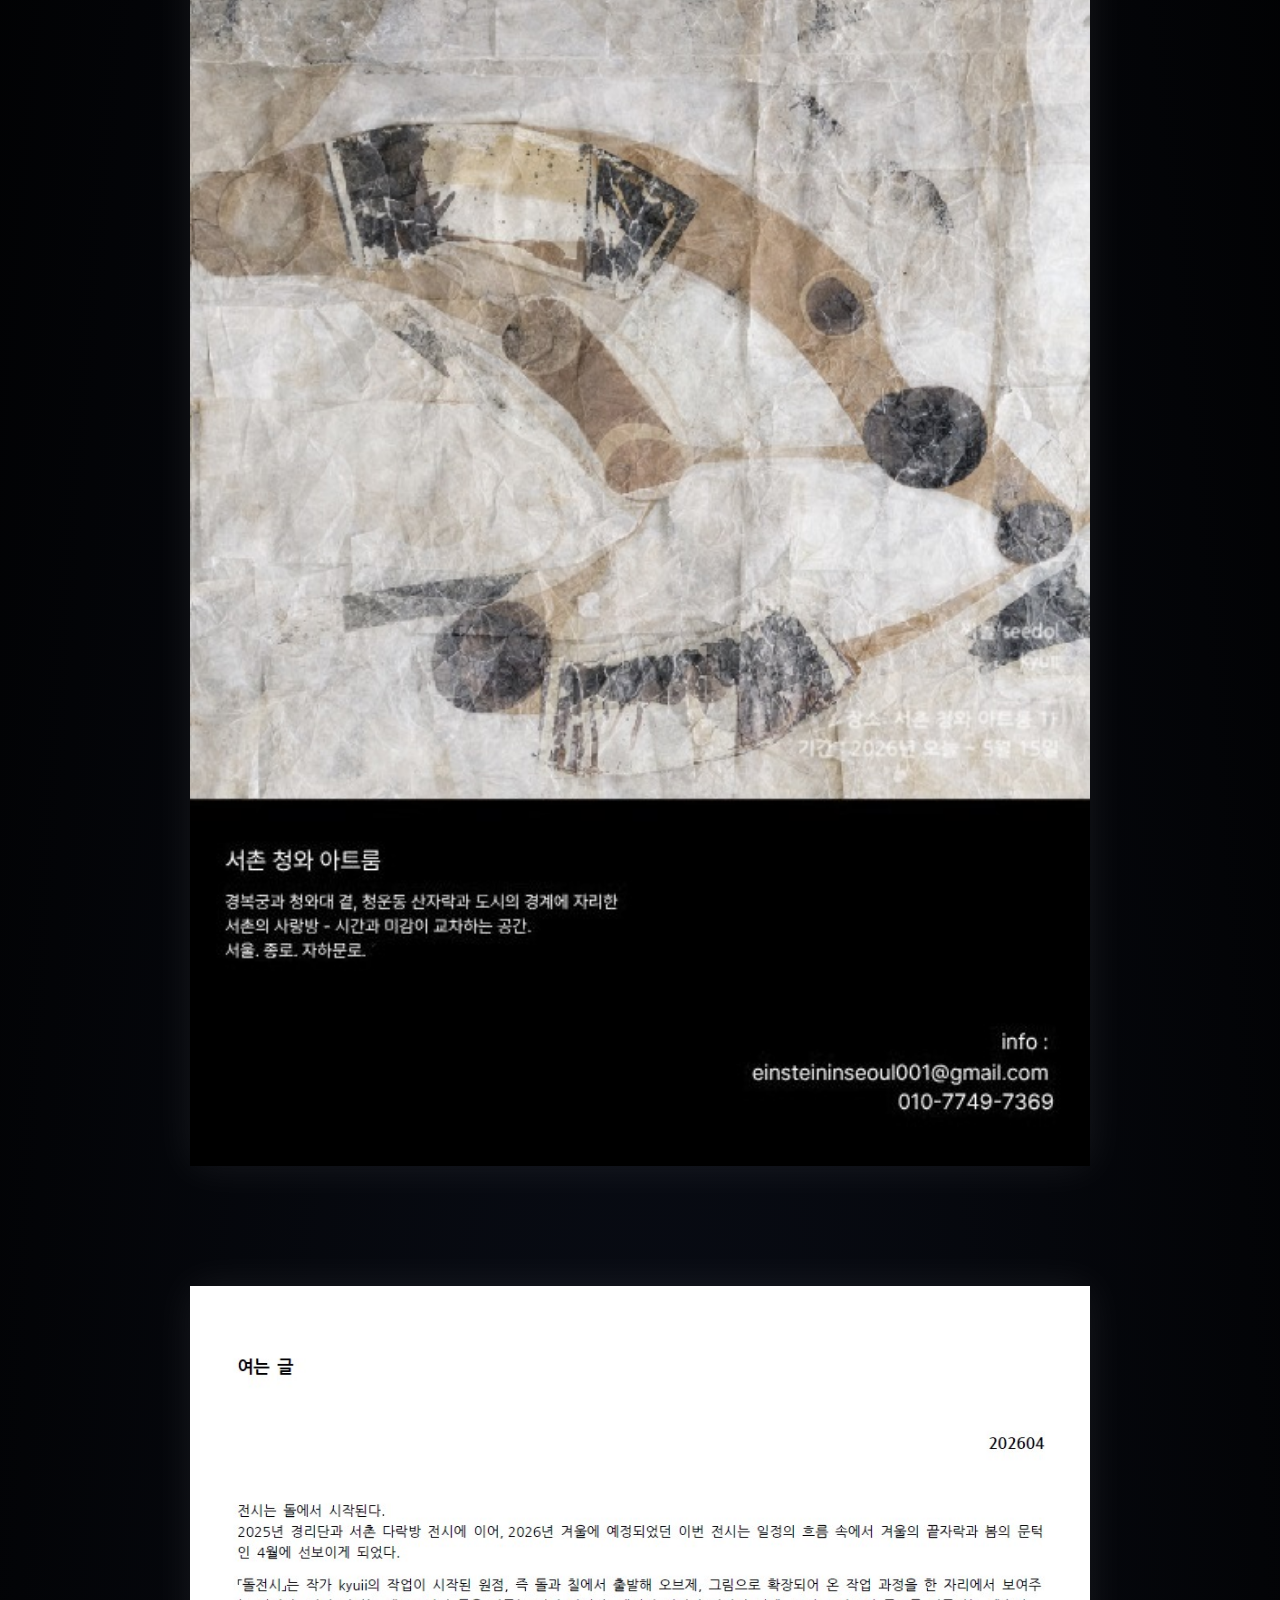
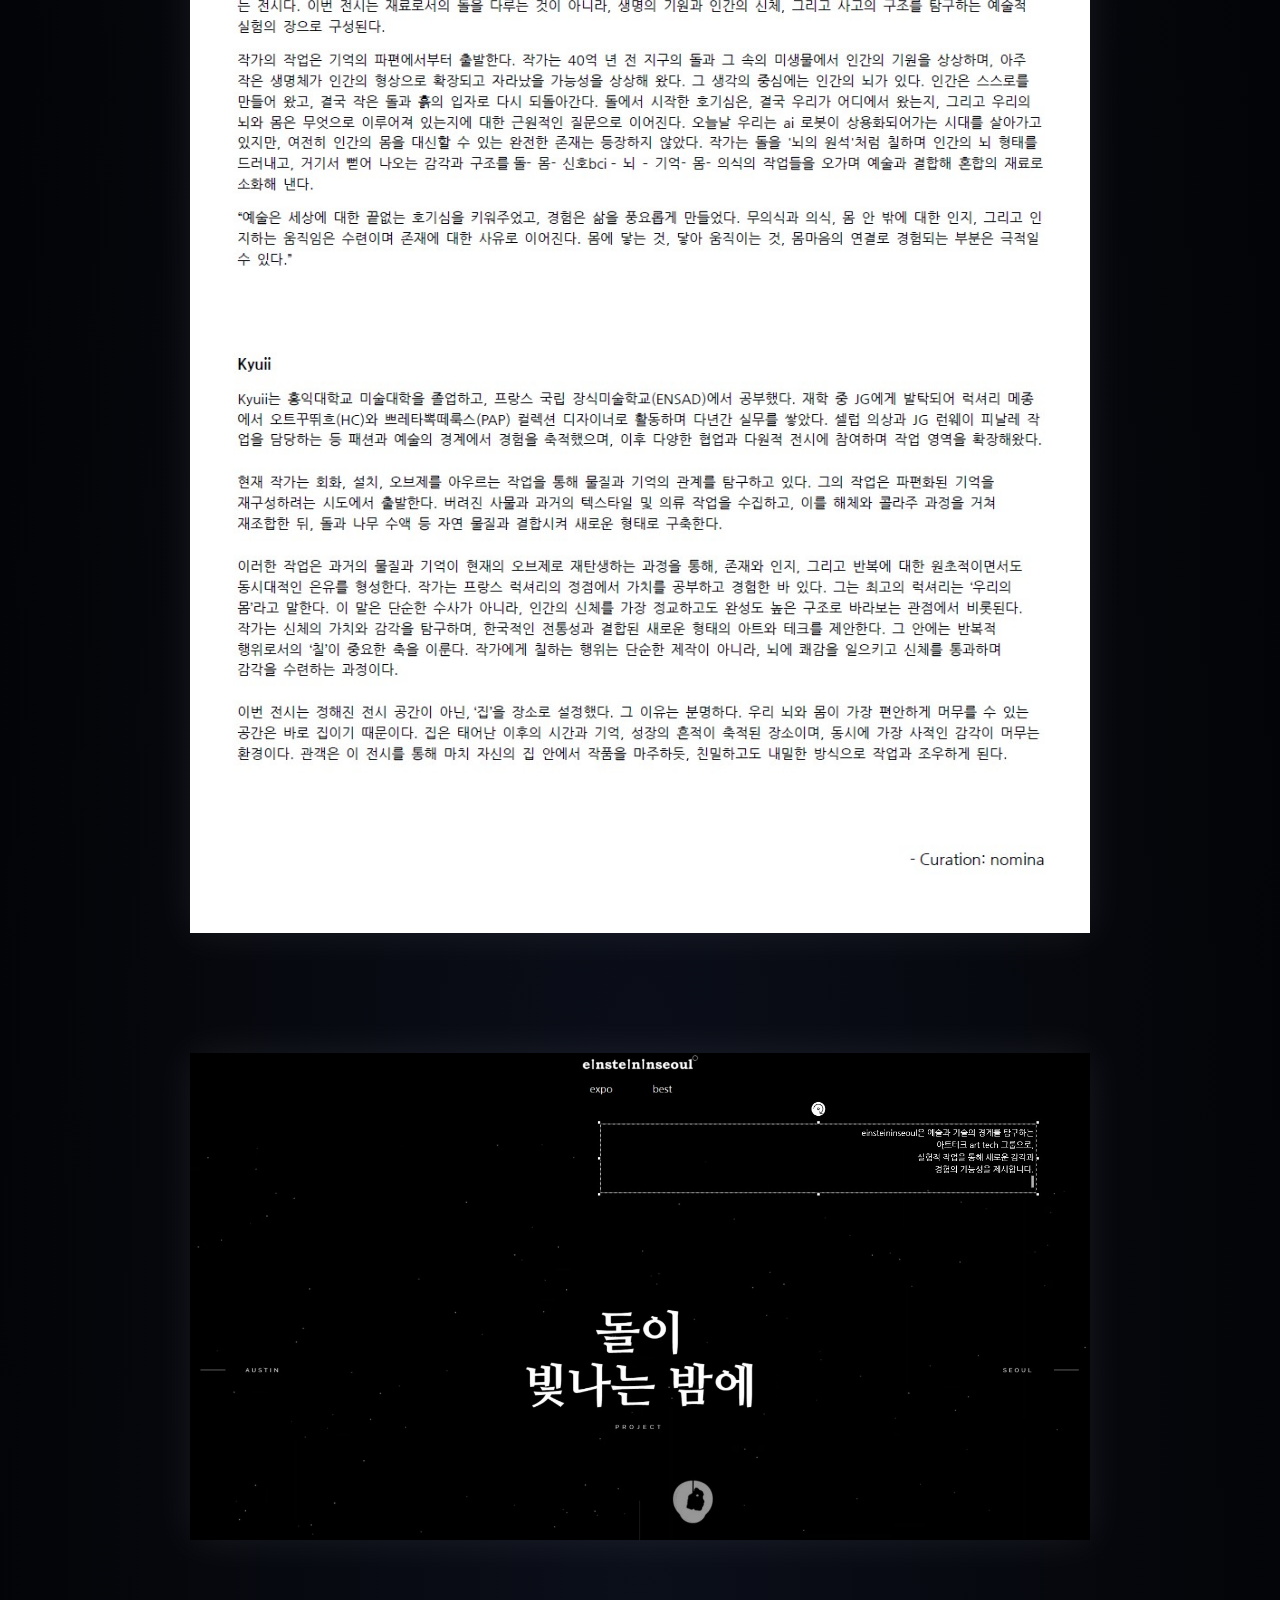
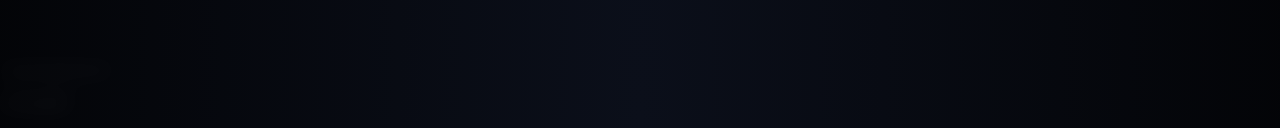
==== commit db3ccc7a: "Update main.html" ====
--- a/main.html
+++ b/main.html
@@ -26,7 +26,7 @@
 <!-- 메뉴 -->
 <div class="menu">
   <a onclick="showPage('info')" class="circle">ADDRESS 주소</a>
-  <a href="#" onclick="showPage('links')" class="circle">LINK 관련링크<br>⬇⬇⬇</a>
+  <a href="#" onclick="showPage('links')" class="circle">LINK 관련링크<br>⬇</a>
 </div>
 
 <!-- 콘텐츠 -->
